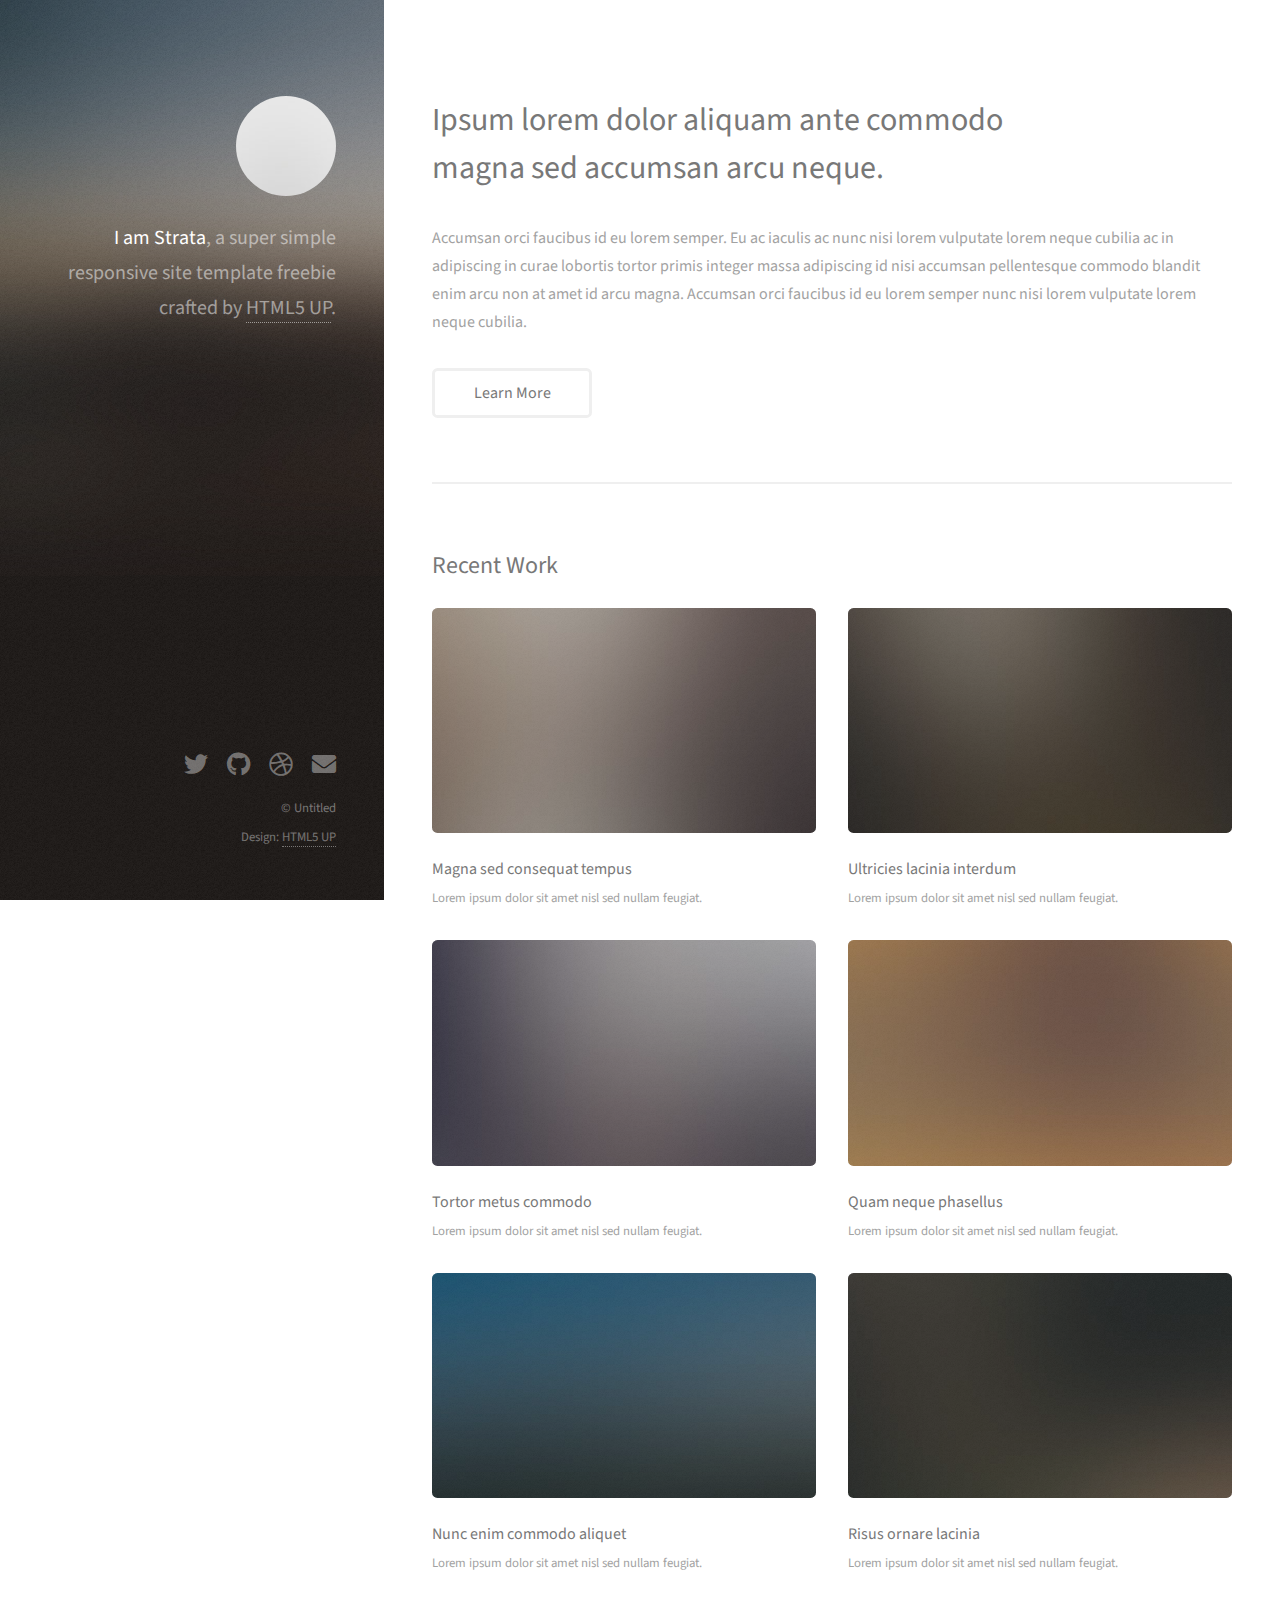
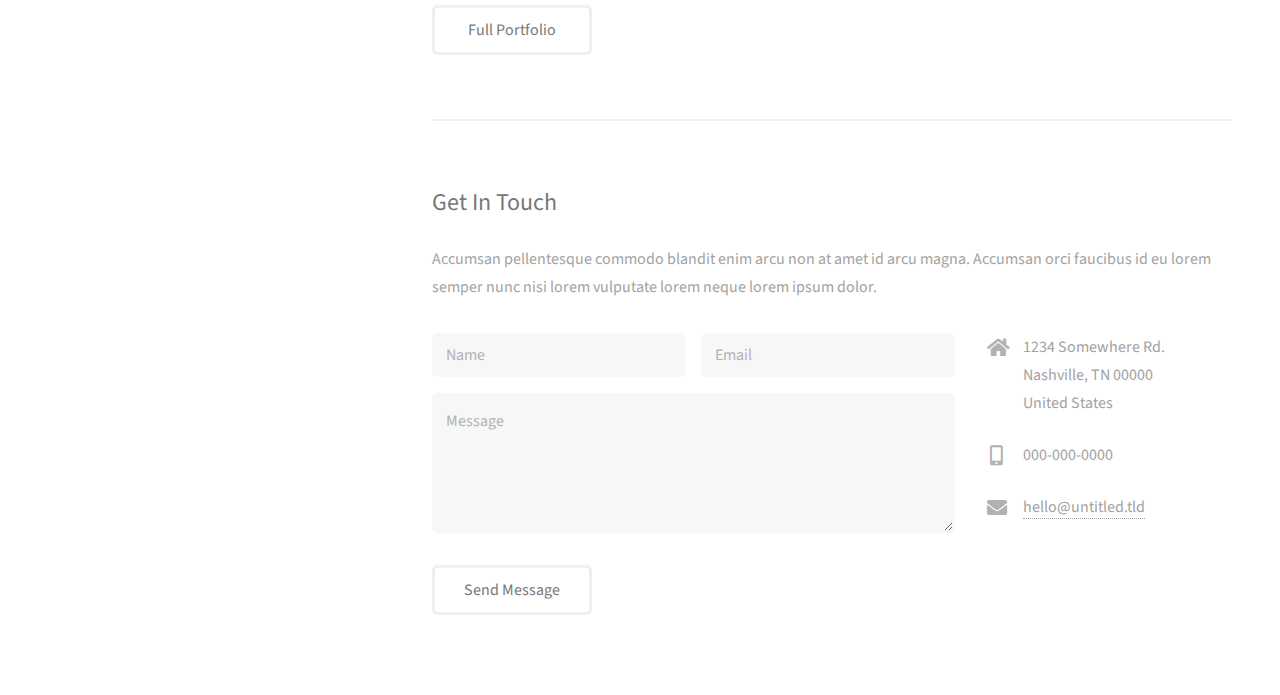
==== index.html @ 5668c56a "initial commit" ====
<!DOCTYPE HTML>
<!--
	Strata by HTML5 UP
	html5up.net | @ajlkn
	Free for personal and commercial use under the CCA 3.0 license (html5up.net/license)
-->
<html>
	<head>
		<title>Strata by HTML5 UP</title>
		<meta charset="utf-8" />
		<meta name="viewport" content="width=device-width, initial-scale=1, user-scalable=no" />
		<link rel="stylesheet" href="assets/css/main.css" />
	</head>
	<body class="is-preload">

		<!-- Header -->
			<header id="header">
				<div class="inner">
					<a href="#" class="image avatar"><img src="images/avatar.jpg" alt="" /></a>
					<h1><strong>I am Strata</strong>, a super simple<br />
					responsive site template freebie<br />
					crafted by <a href="http://html5up.net">HTML5 UP</a>.</h1>
				</div>
			</header>

		<!-- Main -->
			<div id="main">

				<!-- One -->
					<section id="one">
						<header class="major">
							<h2>Ipsum lorem dolor aliquam ante commodo<br />
							magna sed accumsan arcu neque.</h2>
						</header>
						<p>Accumsan orci faucibus id eu lorem semper. Eu ac iaculis ac nunc nisi lorem vulputate lorem neque cubilia ac in adipiscing in curae lobortis tortor primis integer massa adipiscing id nisi accumsan pellentesque commodo blandit enim arcu non at amet id arcu magna. Accumsan orci faucibus id eu lorem semper nunc nisi lorem vulputate lorem neque cubilia.</p>
						<ul class="actions">
							<li><a href="#" class="button">Learn More</a></li>
						</ul>
					</section>

				<!-- Two -->
					<section id="two">
						<h2>Recent Work</h2>
						<div class="row">
							<article class="col-6 col-12-xsmall work-item">
								<a href="images/fulls/01.jpg" class="image fit thumb"><img src="images/thumbs/01.jpg" alt="" /></a>
								<h3>Magna sed consequat tempus</h3>
								<p>Lorem ipsum dolor sit amet nisl sed nullam feugiat.</p>
							</article>
							<article class="col-6 col-12-xsmall work-item">
								<a href="images/fulls/02.jpg" class="image fit thumb"><img src="images/thumbs/02.jpg" alt="" /></a>
								<h3>Ultricies lacinia interdum</h3>
								<p>Lorem ipsum dolor sit amet nisl sed nullam feugiat.</p>
							</article>
							<article class="col-6 col-12-xsmall work-item">
								<a href="images/fulls/03.jpg" class="image fit thumb"><img src="images/thumbs/03.jpg" alt="" /></a>
								<h3>Tortor metus commodo</h3>
								<p>Lorem ipsum dolor sit amet nisl sed nullam feugiat.</p>
							</article>
							<article class="col-6 col-12-xsmall work-item">
								<a href="images/fulls/04.jpg" class="image fit thumb"><img src="images/thumbs/04.jpg" alt="" /></a>
								<h3>Quam neque phasellus</h3>
								<p>Lorem ipsum dolor sit amet nisl sed nullam feugiat.</p>
							</article>
							<article class="col-6 col-12-xsmall work-item">
								<a href="images/fulls/05.jpg" class="image fit thumb"><img src="images/thumbs/05.jpg" alt="" /></a>
								<h3>Nunc enim commodo aliquet</h3>
								<p>Lorem ipsum dolor sit amet nisl sed nullam feugiat.</p>
							</article>
							<article class="col-6 col-12-xsmall work-item">
								<a href="images/fulls/06.jpg" class="image fit thumb"><img src="images/thumbs/06.jpg" alt="" /></a>
								<h3>Risus ornare lacinia</h3>
								<p>Lorem ipsum dolor sit amet nisl sed nullam feugiat.</p>
							</article>
						</div>
						<ul class="actions">
							<li><a href="#" class="button">Full Portfolio</a></li>
						</ul>
					</section>

				<!-- Three -->
					<section id="three">
						<h2>Get In Touch</h2>
						<p>Accumsan pellentesque commodo blandit enim arcu non at amet id arcu magna. Accumsan orci faucibus id eu lorem semper nunc nisi lorem vulputate lorem neque lorem ipsum dolor.</p>
						<div class="row">
							<div class="col-8 col-12-small">
								<form method="post" action="#">
									<div class="row gtr-uniform gtr-50">
										<div class="col-6 col-12-xsmall"><input type="text" name="name" id="name" placeholder="Name" /></div>
										<div class="col-6 col-12-xsmall"><input type="email" name="email" id="email" placeholder="Email" /></div>
										<div class="col-12"><textarea name="message" id="message" placeholder="Message" rows="4"></textarea></div>
									</div>
								</form>
								<ul class="actions">
									<li><input type="submit" value="Send Message" /></li>
								</ul>
							</div>
							<div class="col-4 col-12-small">
								<ul class="labeled-icons">
									<li>
										<h3 class="icon solid fa-home"><span class="label">Address</span></h3>
										1234 Somewhere Rd.<br />
										Nashville, TN 00000<br />
										United States
									</li>
									<li>
										<h3 class="icon solid fa-mobile-alt"><span class="label">Phone</span></h3>
										000-000-0000
									</li>
									<li>
										<h3 class="icon solid fa-envelope"><span class="label">Email</span></h3>
										<a href="#">hello@untitled.tld</a>
									</li>
								</ul>
							</div>
						</div>
					</section>

				<!-- Four -->
				<!--
					<section id="four">
						<h2>Elements</h2>

						<section>
							<h4>Text</h4>
							<p>This is <b>bold</b> and this is <strong>strong</strong>. This is <i>italic</i> and this is <em>emphasized</em>.
							This is <sup>superscript</sup> text and this is <sub>subscript</sub> text.
							This is <u>underlined</u> and this is code: <code>for (;;) { ... }</code>. Finally, <a href="#">this is a link</a>.</p>
							<hr />
							<header>
								<h4>Heading with a Subtitle</h4>
								<p>Lorem ipsum dolor sit amet nullam id egestas urna aliquam</p>
							</header>
							<p>Nunc lacinia ante nunc ac lobortis. Interdum adipiscing gravida odio porttitor sem non mi integer non faucibus ornare mi ut ante amet placerat aliquet. Volutpat eu sed ante lacinia sapien lorem accumsan varius montes viverra nibh in adipiscing blandit tempus accumsan.</p>
							<header>
								<h5>Heading with a Subtitle</h5>
								<p>Lorem ipsum dolor sit amet nullam id egestas urna aliquam</p>
							</header>
							<p>Nunc lacinia ante nunc ac lobortis. Interdum adipiscing gravida odio porttitor sem non mi integer non faucibus ornare mi ut ante amet placerat aliquet. Volutpat eu sed ante lacinia sapien lorem accumsan varius montes viverra nibh in adipiscing blandit tempus accumsan.</p>
							<hr />
							<h2>Heading Level 2</h2>
							<h3>Heading Level 3</h3>
							<h4>Heading Level 4</h4>
							<h5>Heading Level 5</h5>
							<h6>Heading Level 6</h6>
							<hr />
							<h5>Blockquote</h5>
							<blockquote>Fringilla nisl. Donec accumsan interdum nisi, quis tincidunt felis sagittis eget tempus euismod. Vestibulum ante ipsum primis in faucibus vestibulum. Blandit adipiscing eu felis iaculis volutpat ac adipiscing accumsan faucibus. Vestibulum ante ipsum primis in faucibus lorem ipsum dolor sit amet nullam adipiscing eu felis.</blockquote>
							<h5>Preformatted</h5>
							<pre><code>i = 0;

while (!deck.isInOrder()) {
print 'Iteration ' + i;
deck.shuffle();
i++;
}

print 'It took ' + i + ' iterations to sort the deck.';</code></pre>
						</section>

						<section>
							<h4>Lists</h4>
							<div class="row">
								<div class="col-6 col-12-xsmall">
									<h5>Unordered</h5>
									<ul>
										<li>Dolor pulvinar etiam magna etiam.</li>
										<li>Sagittis adipiscing lorem eleifend.</li>
										<li>Felis enim feugiat dolore viverra.</li>
									</ul>
									<h5>Alternate</h5>
									<ul class="alt">
										<li>Dolor pulvinar etiam magna etiam.</li>
										<li>Sagittis adipiscing lorem eleifend.</li>
										<li>Felis enim feugiat dolore viverra.</li>
									</ul>
								</div>
								<div class="col-6 col-12-xsmall">
									<h5>Ordered</h5>
									<ol>
										<li>Dolor pulvinar etiam magna etiam.</li>
										<li>Etiam vel felis at lorem sed viverra.</li>
										<li>Felis enim feugiat dolore viverra.</li>
										<li>Dolor pulvinar etiam magna etiam.</li>
										<li>Etiam vel felis at lorem sed viverra.</li>
										<li>Felis enim feugiat dolore viverra.</li>
									</ol>
									<h5>Icons</h5>
									<ul class="icons">
										<li><a href="#" class="icon brands fa-twitter"><span class="label">Twitter</span></a></li>
										<li><a href="#" class="icon brands fa-facebook-f"><span class="label">Facebook</span></a></li>
										<li><a href="#" class="icon brands fa-instagram"><span class="label">Instagram</span></a></li>
										<li><a href="#" class="icon brands fa-github"><span class="label">Github</span></a></li>
										<li><a href="#" class="icon brands fa-dribbble"><span class="label">Dribbble</span></a></li>
										<li><a href="#" class="icon brands fa-tumblr"><span class="label">Tumblr</span></a></li>
									</ul>
								</div>
							</div>
							<h5>Actions</h5>
							<ul class="actions">
								<li><a href="#" class="button primary">Default</a></li>
								<li><a href="#" class="button">Default</a></li>
							</ul>
							<ul class="actions small">
								<li><a href="#" class="button primary small">Small</a></li>
								<li><a href="#" class="button small">Small</a></li>
							</ul>
							<div class="row">
								<div class="col-6 col-12-small">
									<ul class="actions stacked">
										<li><a href="#" class="button primary">Default</a></li>
										<li><a href="#" class="button">Default</a></li>
									</ul>
								</div>
								<div class="col-6 col-12-small">
									<ul class="actions stacked">
										<li><a href="#" class="button primary small">Small</a></li>
										<li><a href="#" class="button small">Small</a></li>
									</ul>
								</div>
								<div class="col-6 col-12-small">
									<ul class="actions stacked">
										<li><a href="#" class="button primary fit">Default</a></li>
										<li><a href="#" class="button fit">Default</a></li>
									</ul>
								</div>
								<div class="col-6 col-12-small">
									<ul class="actions stacked">
										<li><a href="#" class="button primary small fit">Small</a></li>
										<li><a href="#" class="button small fit">Small</a></li>
									</ul>
								</div>
							</div>
						</section>

						<section>
							<h4>Table</h4>
							<h5>Default</h5>
							<div class="table-wrapper">
								<table>
									<thead>
										<tr>
											<th>Name</th>
											<th>Description</th>
											<th>Price</th>
										</tr>
									</thead>
									<tbody>
										<tr>
											<td>Item One</td>
											<td>Ante turpis integer aliquet porttitor.</td>
											<td>29.99</td>
										</tr>
										<tr>
											<td>Item Two</td>
											<td>Vis ac commodo adipiscing arcu aliquet.</td>
											<td>19.99</td>
										</tr>
										<tr>
											<td>Item Three</td>
											<td> Morbi faucibus arcu accumsan lorem.</td>
											<td>29.99</td>
										</tr>
										<tr>
											<td>Item Four</td>
											<td>Vitae integer tempus condimentum.</td>
											<td>19.99</td>
										</tr>
										<tr>
											<td>Item Five</td>
											<td>Ante turpis integer aliquet porttitor.</td>
											<td>29.99</td>
										</tr>
									</tbody>
									<tfoot>
										<tr>
											<td colspan="2"></td>
											<td>100.00</td>
										</tr>
									</tfoot>
								</table>
							</div>

							<h5>Alternate</h5>
							<div class="table-wrapper">
								<table class="alt">
									<thead>
										<tr>
											<th>Name</th>
											<th>Description</th>
											<th>Price</th>
										</tr>
									</thead>
									<tbody>
										<tr>
											<td>Item One</td>
											<td>Ante turpis integer aliquet porttitor.</td>
											<td>29.99</td>
										</tr>
										<tr>
											<td>Item Two</td>
											<td>Vis ac commodo adipiscing arcu aliquet.</td>
											<td>19.99</td>
										</tr>
										<tr>
											<td>Item Three</td>
											<td> Morbi faucibus arcu accumsan lorem.</td>
											<td>29.99</td>
										</tr>
										<tr>
											<td>Item Four</td>
											<td>Vitae integer tempus condimentum.</td>
											<td>19.99</td>
										</tr>
										<tr>
											<td>Item Five</td>
											<td>Ante turpis integer aliquet porttitor.</td>
											<td>29.99</td>
										</tr>
									</tbody>
									<tfoot>
										<tr>
											<td colspan="2"></td>
											<td>100.00</td>
										</tr>
									</tfoot>
								</table>
							</div>
						</section>

						<section>
							<h4>Buttons</h4>
							<ul class="actions">
								<li><a href="#" class="button primary">Primary</a></li>
								<li><a href="#" class="button">Default</a></li>
							</ul>
							<ul class="actions">
								<li><a href="#" class="button large">Large</a></li>
								<li><a href="#" class="button">Default</a></li>
								<li><a href="#" class="button small">Small</a></li>
							</ul>
							<ul class="actions fit">
								<li><a href="#" class="button primary fit">Fit</a></li>
								<li><a href="#" class="button fit">Fit</a></li>
							</ul>
							<ul class="actions fit small">
								<li><a href="#" class="button primary fit small">Fit + Small</a></li>
								<li><a href="#" class="button fit small">Fit + Small</a></li>
							</ul>
							<ul class="actions">
								<li><a href="#" class="button primary icon solid fa-download">Icon</a></li>
								<li><a href="#" class="button icon solid fa-download">Icon</a></li>
							</ul>
							<ul class="actions">
								<li><span class="button primary disabled">Primary</span></li>
								<li><span class="button disabled">Default</span></li>
							</ul>
						</section>

						<section>
							<h4>Form</h4>
							<form method="post" action="#">
								<div class="row gtr-uniform gtr-50">
									<div class="col-6 col-12-xsmall">
										<input type="text" name="demo-name" id="demo-name" value="" placeholder="Name" />
									</div>
									<div class="col-6 col-12-xsmall">
										<input type="email" name="demo-email" id="demo-email" value="" placeholder="Email" />
									</div>
									<div class="col-12">
										<select name="demo-category" id="demo-category">
											<option value="">- Category -</option>
											<option value="1">Manufacturing</option>
											<option value="1">Shipping</option>
											<option value="1">Administration</option>
											<option value="1">Human Resources</option>
										</select>
									</div>
									<div class="col-4 col-12-small">
										<input type="radio" id="demo-priority-low" name="demo-priority" checked>
										<label for="demo-priority-low">Low Priority</label>
									</div>
									<div class="col-4 col-12-small">
										<input type="radio" id="demo-priority-normal" name="demo-priority">
										<label for="demo-priority-normal">Normal Priority</label>
									</div>
									<div class="col-4 col-12-small">
										<input type="radio" id="demo-priority-high" name="demo-priority">
										<label for="demo-priority-high">High Priority</label>
									</div>
									<div class="col-6 col-12-small">
										<input type="checkbox" id="demo-copy" name="demo-copy">
										<label for="demo-copy">Email me a copy of this message</label>
									</div>
									<div class="col-6 col-12-small">
										<input type="checkbox" id="demo-human" name="demo-human" checked>
										<label for="demo-human">I am a human and not a robot</label>
									</div>
									<div class="col-12">
										<textarea name="demo-message" id="demo-message" placeholder="Enter your message" rows="6"></textarea>
									</div>
									<div class="col-12">
										<ul class="actions">
											<li><input type="submit" value="Send Message" class="primary" /></li>
											<li><input type="reset" value="Reset" /></li>
										</ul>
									</div>
								</div>
							</form>
						</section>

						<section>
							<h4>Image</h4>
							<h5>Fit</h5>
							<div class="box alt">
								<div class="row gtr-50 gtr-uniform">
									<div class="col-12"><span class="image fit"><img src="images/fulls/05.jpg" alt="" /></span></div>
									<div class="col-4"><span class="image fit"><img src="images/thumbs/01.jpg" alt="" /></span></div>
									<div class="col-4"><span class="image fit"><img src="images/thumbs/02.jpg" alt="" /></span></div>
									<div class="col-4"><span class="image fit"><img src="images/thumbs/03.jpg" alt="" /></span></div>
									<div class="col-4"><span class="image fit"><img src="images/thumbs/04.jpg" alt="" /></span></div>
									<div class="col-4"><span class="image fit"><img src="images/thumbs/05.jpg" alt="" /></span></div>
									<div class="col-4"><span class="image fit"><img src="images/thumbs/06.jpg" alt="" /></span></div>
									<div class="col-4"><span class="image fit"><img src="images/thumbs/03.jpg" alt="" /></span></div>
									<div class="col-4"><span class="image fit"><img src="images/thumbs/02.jpg" alt="" /></span></div>
									<div class="col-4"><span class="image fit"><img src="images/thumbs/01.jpg" alt="" /></span></div>
								</div>
							</div>
							<h5>Left &amp; Right</h5>
							<p><span class="image left"><img src="images/avatar.jpg" alt="" /></span>Fringilla nisl. Donec accumsan interdum nisi, quis tincidunt felis sagittis eget. tempus euismod. Vestibulum ante ipsum primis in faucibus vestibulum. Blandit adipiscing eu felis iaculis volutpat ac adipiscing accumsan eu faucibus. Integer ac pellentesque praesent tincidunt felis sagittis eget. tempus euismod. Vestibulum ante ipsum primis in faucibus vestibulum. Blandit adipiscing eu felis iaculis volutpat ac adipiscing accumsan eu faucibus. Integer ac pellentesque praesent. Donec accumsan interdum nisi, quis tincidunt felis sagittis eget. tempus euismod. Vestibulum ante ipsum primis in faucibus vestibulum. Blandit adipiscing eu felis iaculis volutpat ac adipiscing accumsan eu faucibus. Integer ac pellentesque praesent tincidunt felis sagittis eget. tempus euismod. Vestibulum ante ipsum primis in faucibus vestibulum. Blandit adipiscing eu felis iaculis volutpat ac adipiscing accumsan eu faucibus. Integer ac pellentesque praesent.</p>
							<p><span class="image right"><img src="images/avatar.jpg" alt="" /></span>Fringilla nisl. Donec accumsan interdum nisi, quis tincidunt felis sagittis eget. tempus euismod. Vestibulum ante ipsum primis in faucibus vestibulum. Blandit adipiscing eu felis iaculis volutpat ac adipiscing accumsan eu faucibus. Integer ac pellentesque praesent tincidunt felis sagittis eget. tempus euismod. Vestibulum ante ipsum primis in faucibus vestibulum. Blandit adipiscing eu felis iaculis volutpat ac adipiscing accumsan eu faucibus. Integer ac pellentesque praesent. Donec accumsan interdum nisi, quis tincidunt felis sagittis eget. tempus euismod. Vestibulum ante ipsum primis in faucibus vestibulum. Blandit adipiscing eu felis iaculis volutpat ac adipiscing accumsan eu faucibus. Integer ac pellentesque praesent tincidunt felis sagittis eget. tempus euismod. Vestibulum ante ipsum primis in faucibus vestibulum. Blandit adipiscing eu felis iaculis volutpat ac adipiscing accumsan eu faucibus. Integer ac pellentesque praesent.</p>
						</section>

					</section>
				-->

			</div>

		<!-- Footer -->
			<footer id="footer">
				<div class="inner">
					<ul class="icons">
						<li><a href="#" class="icon brands fa-twitter"><span class="label">Twitter</span></a></li>
						<li><a href="#" class="icon brands fa-github"><span class="label">Github</span></a></li>
						<li><a href="#" class="icon brands fa-dribbble"><span class="label">Dribbble</span></a></li>
						<li><a href="#" class="icon solid fa-envelope"><span class="label">Email</span></a></li>
					</ul>
					<ul class="copyright">
						<li>&copy; Untitled</li><li>Design: <a href="http://html5up.net">HTML5 UP</a></li>
					</ul>
				</div>
			</footer>

		<!-- Scripts -->
			<script src="assets/js/jquery.min.js"></script>
			<script src="assets/js/jquery.poptrox.min.js"></script>
			<script src="assets/js/browser.min.js"></script>
			<script src="assets/js/breakpoints.min.js"></script>
			<script src="assets/js/util.js"></script>
			<script src="assets/js/main.js"></script>

	</body>
</html>
---- assets/css/main.css ----
@import url("fontawesome-all.min.css");
@import url("https://fonts.googleapis.com/css?family=Source+Sans+Pro:400,400italic");

/*
	Strata by HTML5 UP
	html5up.net | @ajlkn
	Free for personal and commercial use under the CCA 3.0 license (html5up.net/license)
*/

html, body, div, span, applet, object,
iframe, h1, h2, h3, h4, h5, h6, p, blockquote,
pre, a, abbr, acronym, address, big, cite,
code, del, dfn, em, img, ins, kbd, q, s, samp,
small, strike, strong, sub, sup, tt, var, b,
u, i, center, dl, dt, dd, ol, ul, li, fieldset,
form, label, legend, table, caption, tbody,
tfoot, thead, tr, th, td, article, aside,
canvas, details, embed, figure, figcaption,
footer, header, hgroup, menu, nav, output, ruby,
section, summary, time, mark, audio, video {
	margin: 0;
	padding: 0;
	border: 0;
	font-size: 100%;
	font: inherit;
	vertical-align: baseline;}

article, aside, details, figcaption, figure,
footer, header, hgroup, menu, nav, section {
	display: block;}

body {
	line-height: 1;
}

ol, ul {
	list-style: none;
}

blockquote, q {
	quotes: none;
}

	blockquote:before, blockquote:after, q:before, q:after {
		content: '';
		content: none;
	}

table {
	border-collapse: collapse;
	border-spacing: 0;
}

body {
	-webkit-text-size-adjust: none;
}

mark {
	background-color: transparent;
	color: inherit;
}

input::-moz-focus-inner {
	border: 0;
	padding: 0;
}

input, select, textarea {
	-moz-appearance: none;
	-webkit-appearance: none;
	-ms-appearance: none;
	appearance: none;
}

/* Basic */

	html {
		box-sizing: border-box;
	}

	*, *:before, *:after {
		box-sizing: inherit;
	}

	body {
		background: #fff;
	}

		body.is-preload *, body.is-preload *:before, body.is-preload *:after {
			-moz-animation: none !important;
			-webkit-animation: none !important;
			-ms-animation: none !important;
			animation: none !important;
			-moz-transition: none !important;
			-webkit-transition: none !important;
			-ms-transition: none !important;
			transition: none !important;
		}

	body, input, select, textarea {
		color: #a2a2a2;
		font-family: "Source Sans Pro", Helvetica, sans-serif;
		font-size: 16pt;
		font-weight: 400;
		line-height: 1.75em;
	}

	a {
		-moz-transition: color 0.2s ease-in-out, border-color 0.2s ease-in-out;
		-webkit-transition: color 0.2s ease-in-out, border-color 0.2s ease-in-out;
		-ms-transition: color 0.2s ease-in-out, border-color 0.2s ease-in-out;
		transition: color 0.2s ease-in-out, border-color 0.2s ease-in-out;
		border-bottom: dotted 1px;
		color: #49bf9d;
		text-decoration: none;
	}

		a:hover {
			border-bottom-color: transparent;
			color: #49bf9d !important;
			text-decoration: none;
		}

	strong, b {
		color: #787878;
		font-weight: 400;
	}

	em, i {
		font-style: italic;
	}

	p {
		margin: 0 0 2em 0;
	}

	h1, h2, h3, h4, h5, h6 {
		color: #787878;
		font-weight: 400;
		line-height: 1em;
		margin: 0 0 1em 0;
	}

		h1 a, h2 a, h3 a, h4 a, h5 a, h6 a {
			color: inherit;
			text-decoration: none;
		}

	h1 {
		font-size: 2em;
		line-height: 1.5em;
	}

	h2 {
		font-size: 1.5em;
		line-height: 1.5em;
	}

	h3 {
		font-size: 1.25em;
		line-height: 1.5em;
	}

	h4 {
		font-size: 1.1em;
		line-height: 1.5em;
	}

	h5 {
		font-size: 0.9em;
		line-height: 1.5em;
	}

	h6 {
		font-size: 0.7em;
		line-height: 1.5em;
	}

	sub {
		font-size: 0.8em;
		position: relative;
		top: 0.5em;
	}

	sup {
		font-size: 0.8em;
		position: relative;
		top: -0.5em;
	}

	hr {
		border: 0;
		border-bottom: solid 2px #efefef;
		margin: 2em 0;
	}

		hr.major {
			margin: 3em 0;
		}

	blockquote {
		border-left: solid 6px #efefef;
		font-style: italic;
		margin: 0 0 2em 0;
		padding: 0.5em 0 0.5em 1.5em;
	}

	code {
		background: #f7f7f7;
		border-radius: 0.35em;
		border: solid 2px #efefef;
		font-family: "Courier New", monospace;
		font-size: 0.9em;
		margin: 0 0.25em;
		padding: 0.25em 0.65em;
	}

	pre {
		-webkit-overflow-scrolling: touch;
		font-family: "Courier New", monospace;
		font-size: 0.9em;
		margin: 0 0 2em 0;
	}

		pre code {
			display: block;
			line-height: 1.75em;
			padding: 1em 1.5em;
			overflow-x: auto;
		}

	.align-left {
		text-align: left;
	}

	.align-center {
		text-align: center;
	}

	.align-right {
		text-align: right;
	}

/* Container */

	.container {
		margin: 0 auto;
		max-width: calc(100% - 4em);
		width: 100%;
	}

		.container.xsmall {
			width: 25%;
		}

		.container.small {
			width: 50%;
		}

		.container.medium {
			width: 75%;
		}

		.container.large {
			width: 125%;
		}

		.container.xlarge {
			width: 150%;
		}

		.container.max {
			width: 100%;
		}

		@media screen and (max-width: 980px) {

			.container {
				width: 100% !important;
				max-width: 100% !important;
			}

		}

		@media screen and (max-width: 480px) {

			.container {
				max-width: calc(100% - 3em);
			}

		}

/* Row */

	.row {
		display: flex;
		flex-wrap: wrap;
		box-sizing: border-box;
		align-items: stretch;
	}

		.row > * {
			box-sizing: border-box;
		}

		.row.gtr-uniform > * > :last-child {
			margin-bottom: 0;
		}

		.row.aln-left {
			justify-content: flex-start;
		}

		.row.aln-center {
			justify-content: center;
		}

		.row.aln-right {
			justify-content: flex-end;
		}

		.row.aln-top {
			align-items: flex-start;
		}

		.row.aln-middle {
			align-items: center;
		}

		.row.aln-bottom {
			align-items: flex-end;
		}

		.row > .imp {
			order: -1;
		}

		.row > .col-1 {
			width: 8.33333%;
		}

		.row > .off-1 {
			margin-left: 8.33333%;
		}

		.row > .col-2 {
			width: 16.66667%;
		}

		.row > .off-2 {
			margin-left: 16.66667%;
		}

		.row > .col-3 {
			width: 25%;
		}

		.row > .off-3 {
			margin-left: 25%;
		}

		.row > .col-4 {
			width: 33.33333%;
		}

		.row > .off-4 {
			margin-left: 33.33333%;
		}

		.row > .col-5 {
			width: 41.66667%;
		}

		.row > .off-5 {
			margin-left: 41.66667%;
		}

		.row > .col-6 {
			width: 50%;
		}

		.row > .off-6 {
			margin-left: 50%;
		}

		.row > .col-7 {
			width: 58.33333%;
		}

		.row > .off-7 {
			margin-left: 58.33333%;
		}

		.row > .col-8 {
			width: 66.66667%;
		}

		.row > .off-8 {
			margin-left: 66.66667%;
		}

		.row > .col-9 {
			width: 75%;
		}

		.row > .off-9 {
			margin-left: 75%;
		}

		.row > .col-10 {
			width: 83.33333%;
		}

		.row > .off-10 {
			margin-left: 83.33333%;
		}

		.row > .col-11 {
			width: 91.66667%;
		}

		.row > .off-11 {
			margin-left: 91.66667%;
		}

		.row > .col-12 {
			width: 100%;
		}

		.row > .off-12 {
			margin-left: 100%;
		}

		.row.gtr-0 {
			margin-top: 0;
			margin-left: 0em;
		}

			.row.gtr-0 > * {
				padding: 0 0 0 0em;
			}

			.row.gtr-0.gtr-uniform {
				margin-top: 0em;
			}

				.row.gtr-0.gtr-uniform > * {
					padding-top: 0em;
				}

		.row.gtr-25 {
			margin-top: 0;
			margin-left: -0.625em;
		}

			.row.gtr-25 > * {
				padding: 0 0 0 0.625em;
			}

			.row.gtr-25.gtr-uniform {
				margin-top: -0.625em;
			}

				.row.gtr-25.gtr-uniform > * {
					padding-top: 0.625em;
				}

		.row.gtr-50 {
			margin-top: 0;
			margin-left: -1.25em;
		}

			.row.gtr-50 > * {
				padding: 0 0 0 1.25em;
			}

			.row.gtr-50.gtr-uniform {
				margin-top: -1.25em;
			}

				.row.gtr-50.gtr-uniform > * {
					padding-top: 1.25em;
				}

		.row {
			margin-top: 0;
			margin-left: -2.5em;
		}

			.row > * {
				padding: 0 0 0 2.5em;
			}

			.row.gtr-uniform {
				margin-top: -2.5em;
			}

				.row.gtr-uniform > * {
					padding-top: 2.5em;
				}

		.row.gtr-150 {
			margin-top: 0;
			margin-left: -3.75em;
		}

			.row.gtr-150 > * {
				padding: 0 0 0 3.75em;
			}

			.row.gtr-150.gtr-uniform {
				margin-top: -3.75em;
			}

				.row.gtr-150.gtr-uniform > * {
					padding-top: 3.75em;
				}

		.row.gtr-200 {
			margin-top: 0;
			margin-left: -5em;
		}

			.row.gtr-200 > * {
				padding: 0 0 0 5em;
			}

			.row.gtr-200.gtr-uniform {
				margin-top: -5em;
			}

				.row.gtr-200.gtr-uniform > * {
					padding-top: 5em;
				}

		@media screen and (max-width: 1800px) {

			.row {
				display: flex;
				flex-wrap: wrap;
				box-sizing: border-box;
				align-items: stretch;
			}

				.row > * {
					box-sizing: border-box;
				}

				.row.gtr-uniform > * > :last-child {
					margin-bottom: 0;
				}

				.row.aln-left {
					justify-content: flex-start;
				}

				.row.aln-center {
					justify-content: center;
				}

				.row.aln-right {
					justify-content: flex-end;
				}

				.row.aln-top {
					align-items: flex-start;
				}

				.row.aln-middle {
					align-items: center;
				}

				.row.aln-bottom {
					align-items: flex-end;
				}

				.row > .imp-xlarge {
					order: -1;
				}

				.row > .col-1-xlarge {
					width: 8.33333%;
				}

				.row > .off-1-xlarge {
					margin-left: 8.33333%;
				}

				.row > .col-2-xlarge {
					width: 16.66667%;
				}

				.row > .off-2-xlarge {
					margin-left: 16.66667%;
				}

				.row > .col-3-xlarge {
					width: 25%;
				}

				.row > .off-3-xlarge {
					margin-left: 25%;
				}

				.row > .col-4-xlarge {
					width: 33.33333%;
				}

				.row > .off-4-xlarge {
					margin-left: 33.33333%;
				}

				.row > .col-5-xlarge {
					width: 41.66667%;
				}

				.row > .off-5-xlarge {
					margin-left: 41.66667%;
				}

				.row > .col-6-xlarge {
					width: 50%;
				}

				.row > .off-6-xlarge {
					margin-left: 50%;
				}

				.row > .col-7-xlarge {
					width: 58.33333%;
				}

				.row > .off-7-xlarge {
					margin-left: 58.33333%;
				}

				.row > .col-8-xlarge {
					width: 66.66667%;
				}

				.row > .off-8-xlarge {
					margin-left: 66.66667%;
				}

				.row > .col-9-xlarge {
					width: 75%;
				}

				.row > .off-9-xlarge {
					margin-left: 75%;
				}

				.row > .col-10-xlarge {
					width: 83.33333%;
				}

				.row > .off-10-xlarge {
					margin-left: 83.33333%;
				}

				.row > .col-11-xlarge {
					width: 91.66667%;
				}

				.row > .off-11-xlarge {
					margin-left: 91.66667%;
				}

				.row > .col-12-xlarge {
					width: 100%;
				}

				.row > .off-12-xlarge {
					margin-left: 100%;
				}

				.row.gtr-0 {
					margin-top: 0;
					margin-left: 0em;
				}

					.row.gtr-0 > * {
						padding: 0 0 0 0em;
					}

					.row.gtr-0.gtr-uniform {
						margin-top: 0em;
					}

						.row.gtr-0.gtr-uniform > * {
							padding-top: 0em;
						}

				.row.gtr-25 {
					margin-top: 0;
					margin-left: -0.625em;
				}

					.row.gtr-25 > * {
						padding: 0 0 0 0.625em;
					}

					.row.gtr-25.gtr-uniform {
						margin-top: -0.625em;
					}

						.row.gtr-25.gtr-uniform > * {
							padding-top: 0.625em;
						}

				.row.gtr-50 {
					margin-top: 0;
					margin-left: -1.25em;
				}

					.row.gtr-50 > * {
						padding: 0 0 0 1.25em;
					}

					.row.gtr-50.gtr-uniform {
						margin-top: -1.25em;
					}

						.row.gtr-50.gtr-uniform > * {
							padding-top: 1.25em;
						}

				.row {
					margin-top: 0;
					margin-left: -2.5em;
				}

					.row > * {
						padding: 0 0 0 2.5em;
					}

					.row.gtr-uniform {
						margin-top: -2.5em;
					}

						.row.gtr-uniform > * {
							padding-top: 2.5em;
						}

				.row.gtr-150 {
					margin-top: 0;
					margin-left: -3.75em;
				}

					.row.gtr-150 > * {
						padding: 0 0 0 3.75em;
					}

					.row.gtr-150.gtr-uniform {
						margin-top: -3.75em;
					}

						.row.gtr-150.gtr-uniform > * {
							padding-top: 3.75em;
						}

				.row.gtr-200 {
					margin-top: 0;
					margin-left: -5em;
				}

					.row.gtr-200 > * {
						padding: 0 0 0 5em;
					}

					.row.gtr-200.gtr-uniform {
						margin-top: -5em;
					}

						.row.gtr-200.gtr-uniform > * {
							padding-top: 5em;
						}

		}

		@media screen and (max-width: 1280px) {

			.row {
				display: flex;
				flex-wrap: wrap;
				box-sizing: border-box;
				align-items: stretch;
			}

				.row > * {
					box-sizing: border-box;
				}

				.row.gtr-uniform > * > :last-child {
					margin-bottom: 0;
				}

				.row.aln-left {
					justify-content: flex-start;
				}

				.row.aln-center {
					justify-content: center;
				}

				.row.aln-right {
					justify-content: flex-end;
				}

				.row.aln-top {
					align-items: flex-start;
				}

				.row.aln-middle {
					align-items: center;
				}

				.row.aln-bottom {
					align-items: flex-end;
				}

				.row > .imp-large {
					order: -1;
				}

				.row > .col-1-large {
					width: 8.33333%;
				}

				.row > .off-1-large {
					margin-left: 8.33333%;
				}

				.row > .col-2-large {
					width: 16.66667%;
				}

				.row > .off-2-large {
					margin-left: 16.66667%;
				}

				.row > .col-3-large {
					width: 25%;
				}

				.row > .off-3-large {
					margin-left: 25%;
				}

				.row > .col-4-large {
					width: 33.33333%;
				}

				.row > .off-4-large {
					margin-left: 33.33333%;
				}

				.row > .col-5-large {
					width: 41.66667%;
				}

				.row > .off-5-large {
					margin-left: 41.66667%;
				}

				.row > .col-6-large {
					width: 50%;
				}

				.row > .off-6-large {
					margin-left: 50%;
				}

				.row > .col-7-large {
					width: 58.33333%;
				}

				.row > .off-7-large {
					margin-left: 58.33333%;
				}

				.row > .col-8-large {
					width: 66.66667%;
				}

				.row > .off-8-large {
					margin-left: 66.66667%;
				}

				.row > .col-9-large {
					width: 75%;
				}

				.row > .off-9-large {
					margin-left: 75%;
				}

				.row > .col-10-large {
					width: 83.33333%;
				}

				.row > .off-10-large {
					margin-left: 83.33333%;
				}

				.row > .col-11-large {
					width: 91.66667%;
				}

				.row > .off-11-large {
					margin-left: 91.66667%;
				}

				.row > .col-12-large {
					width: 100%;
				}

				.row > .off-12-large {
					margin-left: 100%;
				}

				.row.gtr-0 {
					margin-top: 0;
					margin-left: 0em;
				}

					.row.gtr-0 > * {
						padding: 0 0 0 0em;
					}

					.row.gtr-0.gtr-uniform {
						margin-top: 0em;
					}

						.row.gtr-0.gtr-uniform > * {
							padding-top: 0em;
						}

				.row.gtr-25 {
					margin-top: 0;
					margin-left: -0.5em;
				}

					.row.gtr-25 > * {
						padding: 0 0 0 0.5em;
					}

					.row.gtr-25.gtr-uniform {
						margin-top: -0.5em;
					}

						.row.gtr-25.gtr-uniform > * {
							padding-top: 0.5em;
						}

				.row.gtr-50 {
					margin-top: 0;
					margin-left: -1em;
				}

					.row.gtr-50 > * {
						padding: 0 0 0 1em;
					}

					.row.gtr-50.gtr-uniform {
						margin-top: -1em;
					}

						.row.gtr-50.gtr-uniform > * {
							padding-top: 1em;
						}

				.row {
					margin-top: 0;
					margin-left: -2em;
				}

					.row > * {
						padding: 0 0 0 2em;
					}

					.row.gtr-uniform {
						margin-top: -2em;
					}

						.row.gtr-uniform > * {
							padding-top: 2em;
						}

				.row.gtr-150 {
					margin-top: 0;
					margin-left: -3em;
				}

					.row.gtr-150 > * {
						padding: 0 0 0 3em;
					}

					.row.gtr-150.gtr-uniform {
						margin-top: -3em;
					}

						.row.gtr-150.gtr-uniform > * {
							padding-top: 3em;
						}

				.row.gtr-200 {
					margin-top: 0;
					margin-left: -4em;
				}

					.row.gtr-200 > * {
						padding: 0 0 0 4em;
					}

					.row.gtr-200.gtr-uniform {
						margin-top: -4em;
					}

						.row.gtr-200.gtr-uniform > * {
							padding-top: 4em;
						}

		}

		@media screen and (max-width: 980px) {

			.row {
				display: flex;
				flex-wrap: wrap;
				box-sizing: border-box;
				align-items: stretch;
			}

				.row > * {
					box-sizing: border-box;
				}

				.row.gtr-uniform > * > :last-child {
					margin-bottom: 0;
				}

				.row.aln-left {
					justify-content: flex-start;
				}

				.row.aln-center {
					justify-content: center;
				}

				.row.aln-right {
					justify-content: flex-end;
				}

				.row.aln-top {
					align-items: flex-start;
				}

				.row.aln-middle {
					align-items: center;
				}

				.row.aln-bottom {
					align-items: flex-end;
				}

				.row > .imp-medium {
					order: -1;
				}

				.row > .col-1-medium {
					width: 8.33333%;
				}

				.row > .off-1-medium {
					margin-left: 8.33333%;
				}

				.row > .col-2-medium {
					width: 16.66667%;
				}

				.row > .off-2-medium {
					margin-left: 16.66667%;
				}

				.row > .col-3-medium {
					width: 25%;
				}

				.row > .off-3-medium {
					margin-left: 25%;
				}

				.row > .col-4-medium {
					width: 33.33333%;
				}

				.row > .off-4-medium {
					margin-left: 33.33333%;
				}

				.row > .col-5-medium {
					width: 41.66667%;
				}

				.row > .off-5-medium {
					margin-left: 41.66667%;
				}

				.row > .col-6-medium {
					width: 50%;
				}

				.row > .off-6-medium {
					margin-left: 50%;
				}

				.row > .col-7-medium {
					width: 58.33333%;
				}

				.row > .off-7-medium {
					margin-left: 58.33333%;
				}

				.row > .col-8-medium {
					width: 66.66667%;
				}

				.row > .off-8-medium {
					margin-left: 66.66667%;
				}

				.row > .col-9-medium {
					width: 75%;
				}

				.row > .off-9-medium {
					margin-left: 75%;
				}

				.row > .col-10-medium {
					width: 83.33333%;
				}

				.row > .off-10-medium {
					margin-left: 83.33333%;
				}

				.row > .col-11-medium {
					width: 91.66667%;
				}

				.row > .off-11-medium {
					margin-left: 91.66667%;
				}

				.row > .col-12-medium {
					width: 100%;
				}

				.row > .off-12-medium {
					margin-left: 100%;
				}

				.row.gtr-0 {
					margin-top: 0;
					margin-left: 0em;
				}

					.row.gtr-0 > * {
						padding: 0 0 0 0em;
					}

					.row.gtr-0.gtr-uniform {
						margin-top: 0em;
					}

						.row.gtr-0.gtr-uniform > * {
							padding-top: 0em;
						}

				.row.gtr-25 {
					margin-top: 0;
					margin-left: -0.5em;
				}

					.row.gtr-25 > * {
						padding: 0 0 0 0.5em;
					}

					.row.gtr-25.gtr-uniform {
						margin-top: -0.5em;
					}

						.row.gtr-25.gtr-uniform > * {
							padding-top: 0.5em;
						}

				.row.gtr-50 {
					margin-top: 0;
					margin-left: -1em;
				}

					.row.gtr-50 > * {
						padding: 0 0 0 1em;
					}

					.row.gtr-50.gtr-uniform {
						margin-top: -1em;
					}

						.row.gtr-50.gtr-uniform > * {
							padding-top: 1em;
						}

				.row {
					margin-top: 0;
					margin-left: -2em;
				}

					.row > * {
						padding: 0 0 0 2em;
					}

					.row.gtr-uniform {
						margin-top: -2em;
					}

						.row.gtr-uniform > * {
							padding-top: 2em;
						}

				.row.gtr-150 {
					margin-top: 0;
					margin-left: -3em;
				}

					.row.gtr-150 > * {
						padding: 0 0 0 3em;
					}

					.row.gtr-150.gtr-uniform {
						margin-top: -3em;
					}

						.row.gtr-150.gtr-uniform > * {
							padding-top: 3em;
						}

				.row.gtr-200 {
					margin-top: 0;
					margin-left: -4em;
				}

					.row.gtr-200 > * {
						padding: 0 0 0 4em;
					}

					.row.gtr-200.gtr-uniform {
						margin-top: -4em;
					}

						.row.gtr-200.gtr-uniform > * {
							padding-top: 4em;
						}

		}

		@media screen and (max-width: 736px) {

			.row {
				display: flex;
				flex-wrap: wrap;
				box-sizing: border-box;
				align-items: stretch;
			}

				.row > * {
					box-sizing: border-box;
				}

				.row.gtr-uniform > * > :last-child {
					margin-bottom: 0;
				}

				.row.aln-left {
					justify-content: flex-start;
				}

				.row.aln-center {
					justify-content: center;
				}

				.row.aln-right {
					justify-content: flex-end;
				}

				.row.aln-top {
					align-items: flex-start;
				}

				.row.aln-middle {
					align-items: center;
				}

				.row.aln-bottom {
					align-items: flex-end;
				}

				.row > .imp-small {
					order: -1;
				}

				.row > .col-1-small {
					width: 8.33333%;
				}

				.row > .off-1-small {
					margin-left: 8.33333%;
				}

				.row > .col-2-small {
					width: 16.66667%;
				}

				.row > .off-2-small {
					margin-left: 16.66667%;
				}

				.row > .col-3-small {
					width: 25%;
				}

				.row > .off-3-small {
					margin-left: 25%;
				}

				.row > .col-4-small {
					width: 33.33333%;
				}

				.row > .off-4-small {
					margin-left: 33.33333%;
				}

				.row > .col-5-small {
					width: 41.66667%;
				}

				.row > .off-5-small {
					margin-left: 41.66667%;
				}

				.row > .col-6-small {
					width: 50%;
				}

				.row > .off-6-small {
					margin-left: 50%;
				}

				.row > .col-7-small {
					width: 58.33333%;
				}

				.row > .off-7-small {
					margin-left: 58.33333%;
				}

				.row > .col-8-small {
					width: 66.66667%;
				}

				.row > .off-8-small {
					margin-left: 66.66667%;
				}

				.row > .col-9-small {
					width: 75%;
				}

				.row > .off-9-small {
					margin-left: 75%;
				}

				.row > .col-10-small {
					width: 83.33333%;
				}

				.row > .off-10-small {
					margin-left: 83.33333%;
				}

				.row > .col-11-small {
					width: 91.66667%;
				}

				.row > .off-11-small {
					margin-left: 91.66667%;
				}

				.row > .col-12-small {
					width: 100%;
				}

				.row > .off-12-small {
					margin-left: 100%;
				}

				.row.gtr-0 {
					margin-top: 0;
					margin-left: 0em;
				}

					.row.gtr-0 > * {
						padding: 0 0 0 0em;
					}

					.row.gtr-0.gtr-uniform {
						margin-top: 0em;
					}

						.row.gtr-0.gtr-uniform > * {
							padding-top: 0em;
						}

				.row.gtr-25 {
					margin-top: 0;
					margin-left: -0.375em;
				}

					.row.gtr-25 > * {
						padding: 0 0 0 0.375em;
					}

					.row.gtr-25.gtr-uniform {
						margin-top: -0.375em;
					}

						.row.gtr-25.gtr-uniform > * {
							padding-top: 0.375em;
						}

				.row.gtr-50 {
					margin-top: 0;
					margin-left: -0.75em;
				}

					.row.gtr-50 > * {
						padding: 0 0 0 0.75em;
					}

					.row.gtr-50.gtr-uniform {
						margin-top: -0.75em;
					}

						.row.gtr-50.gtr-uniform > * {
							padding-top: 0.75em;
						}

				.row {
					margin-top: 0;
					margin-left: -1.5em;
				}

					.row > * {
						padding: 0 0 0 1.5em;
					}

					.row.gtr-uniform {
						margin-top: -1.5em;
					}

						.row.gtr-uniform > * {
							padding-top: 1.5em;
						}

				.row.gtr-150 {
					margin-top: 0;
					margin-left: -2.25em;
				}

					.row.gtr-150 > * {
						padding: 0 0 0 2.25em;
					}

					.row.gtr-150.gtr-uniform {
						margin-top: -2.25em;
					}

						.row.gtr-150.gtr-uniform > * {
							padding-top: 2.25em;
						}

				.row.gtr-200 {
					margin-top: 0;
					margin-left: -3em;
				}

					.row.gtr-200 > * {
						padding: 0 0 0 3em;
					}

					.row.gtr-200.gtr-uniform {
						margin-top: -3em;
					}

						.row.gtr-200.gtr-uniform > * {
							padding-top: 3em;
						}

		}

		@media screen and (max-width: 480px) {

			.row {
				display: flex;
				flex-wrap: wrap;
				box-sizing: border-box;
				align-items: stretch;
			}

				.row > * {
					box-sizing: border-box;
				}

				.row.gtr-uniform > * > :last-child {
					margin-bottom: 0;
				}

				.row.aln-left {
					justify-content: flex-start;
				}

				.row.aln-center {
					justify-content: center;
				}

				.row.aln-right {
					justify-content: flex-end;
				}

				.row.aln-top {
					align-items: flex-start;
				}

				.row.aln-middle {
					align-items: center;
				}

				.row.aln-bottom {
					align-items: flex-end;
				}

				.row > .imp-xsmall {
					order: -1;
				}

				.row > .col-1-xsmall {
					width: 8.33333%;
				}

				.row > .off-1-xsmall {
					margin-left: 8.33333%;
				}

				.row > .col-2-xsmall {
					width: 16.66667%;
				}

				.row > .off-2-xsmall {
					margin-left: 16.66667%;
				}

				.row > .col-3-xsmall {
					width: 25%;
				}

				.row > .off-3-xsmall {
					margin-left: 25%;
				}

				.row > .col-4-xsmall {
					width: 33.33333%;
				}

				.row > .off-4-xsmall {
					margin-left: 33.33333%;
				}

				.row > .col-5-xsmall {
					width: 41.66667%;
				}

				.row > .off-5-xsmall {
					margin-left: 41.66667%;
				}

				.row > .col-6-xsmall {
					width: 50%;
				}

				.row > .off-6-xsmall {
					margin-left: 50%;
				}

				.row > .col-7-xsmall {
					width: 58.33333%;
				}

				.row > .off-7-xsmall {
					margin-left: 58.33333%;
				}

				.row > .col-8-xsmall {
					width: 66.66667%;
				}

				.row > .off-8-xsmall {
					margin-left: 66.66667%;
				}

				.row > .col-9-xsmall {
					width: 75%;
				}

				.row > .off-9-xsmall {
					margin-left: 75%;
				}

				.row > .col-10-xsmall {
					width: 83.33333%;
				}

				.row > .off-10-xsmall {
					margin-left: 83.33333%;
				}

				.row > .col-11-xsmall {
					width: 91.66667%;
				}

				.row > .off-11-xsmall {
					margin-left: 91.66667%;
				}

				.row > .col-12-xsmall {
					width: 100%;
				}

				.row > .off-12-xsmall {
					margin-left: 100%;
				}

				.row.gtr-0 {
					margin-top: 0;
					margin-left: 0em;
				}

					.row.gtr-0 > * {
						padding: 0 0 0 0em;
					}

					.row.gtr-0.gtr-uniform {
						margin-top: 0em;
					}

						.row.gtr-0.gtr-uniform > * {
							padding-top: 0em;
						}

				.row.gtr-25 {
					margin-top: 0;
					margin-left: -0.375em;
				}

					.row.gtr-25 > * {
						padding: 0 0 0 0.375em;
					}

					.row.gtr-25.gtr-uniform {
						margin-top: -0.375em;
					}

						.row.gtr-25.gtr-uniform > * {
							padding-top: 0.375em;
						}

				.row.gtr-50 {
					margin-top: 0;
					margin-left: -0.75em;
				}

					.row.gtr-50 > * {
						padding: 0 0 0 0.75em;
					}

					.row.gtr-50.gtr-uniform {
						margin-top: -0.75em;
					}

						.row.gtr-50.gtr-uniform > * {
							padding-top: 0.75em;
						}

				.row {
					margin-top: 0;
					margin-left: -1.5em;
				}

					.row > * {
						padding: 0 0 0 1.5em;
					}

					.row.gtr-uniform {
						margin-top: -1.5em;
					}

						.row.gtr-uniform > * {
							padding-top: 1.5em;
						}

				.row.gtr-150 {
					margin-top: 0;
					margin-left: -2.25em;
				}

					.row.gtr-150 > * {
						padding: 0 0 0 2.25em;
					}

					.row.gtr-150.gtr-uniform {
						margin-top: -2.25em;
					}

						.row.gtr-150.gtr-uniform > * {
							padding-top: 2.25em;
						}

				.row.gtr-200 {
					margin-top: 0;
					margin-left: -3em;
				}

					.row.gtr-200 > * {
						padding: 0 0 0 3em;
					}

					.row.gtr-200.gtr-uniform {
						margin-top: -3em;
					}

						.row.gtr-200.gtr-uniform > * {
							padding-top: 3em;
						}

		}

/* Section/Article */

	section.special, article.special {
		text-align: center;
	}

	header p {
		color: #b2b2b2;
		position: relative;
		margin: 0 0 1.5em 0;
	}

	header h2 + p {
		font-size: 1.25em;
		margin-top: -1em;
		line-height: 1.5em;
	}

	header h3 + p {
		font-size: 1.1em;
		margin-top: -0.8em;
		line-height: 1.5em;
	}

	header h4 + p,
	header h5 + p,
	header h6 + p {
		font-size: 0.9em;
		margin-top: -0.6em;
		line-height: 1.5em;
	}

	header.major h2 {
		font-size: 2em;
	}

/* Form */

	form {
		margin: 0 0 2em 0;
	}

	label {
		color: #787878;
		display: block;
		font-size: 0.9em;
		font-weight: 400;
		margin: 0 0 1em 0;
	}

	input[type="text"],
	input[type="password"],
	input[type="email"],
	select,
	textarea {
		-moz-appearance: none;
		-webkit-appearance: none;
		-ms-appearance: none;
		appearance: none;
		background: #f7f7f7;
		border-radius: 0.35em;
		border: solid 2px transparent;
		color: inherit;
		display: block;
		outline: 0;
		padding: 0 0.75em;
		text-decoration: none;
		width: 100%;
	}

		input[type="text"]:invalid,
		input[type="password"]:invalid,
		input[type="email"]:invalid,
		select:invalid,
		textarea:invalid {
			box-shadow: none;
		}

		input[type="text"]:focus,
		input[type="password"]:focus,
		input[type="email"]:focus,
		select:focus,
		textarea:focus {
			border-color: #49bf9d;
		}

	select {
		background-image: url("data:image/svg+xml;charset=utf8,%3Csvg xmlns='http://www.w3.org/2000/svg' width='40' height='40' preserveAspectRatio='none' viewBox='0 0 40 40'%3E%3Cpath d='M9.4,12.3l10.4,10.4l10.4-10.4c0.2-0.2,0.5-0.4,0.9-0.4c0.3,0,0.6,0.1,0.9,0.4l3.3,3.3c0.2,0.2,0.4,0.5,0.4,0.9 c0,0.4-0.1,0.6-0.4,0.9L20.7,31.9c-0.2,0.2-0.5,0.4-0.9,0.4c-0.3,0-0.6-0.1-0.9-0.4L4.3,17.3c-0.2-0.2-0.4-0.5-0.4-0.9 c0-0.4,0.1-0.6,0.4-0.9l3.3-3.3c0.2-0.2,0.5-0.4,0.9-0.4S9.1,12.1,9.4,12.3z' fill='%23dfdfdf' /%3E%3C/svg%3E");
		background-size: 1.25rem;
		background-repeat: no-repeat;
		background-position: calc(100% - 1rem) center;
		height: 2.75em;
		padding-right: 2.75em;
		text-overflow: ellipsis;
	}

		select option {
			color: #787878;
			background: #fff;
		}

		select:focus::-ms-value {
			background-color: transparent;
		}

		select::-ms-expand {
			display: none;
		}

	input[type="text"],
	input[type="password"],
	input[type="email"],
	select {
		height: 2.75em;
	}

	textarea {
		padding: 0.75em;
	}

	input[type="checkbox"],
	input[type="radio"] {
		-moz-appearance: none;
		-webkit-appearance: none;
		-ms-appearance: none;
		appearance: none;
		display: block;
		float: left;
		margin-right: -2em;
		opacity: 0;
		width: 1em;
		z-index: -1;
	}

		input[type="checkbox"] + label,
		input[type="radio"] + label {
			text-decoration: none;
			color: #a2a2a2;
			cursor: pointer;
			display: inline-block;
			font-size: 1em;
			font-weight: 400;
			padding-left: 2.4em;
			padding-right: 0.75em;
			position: relative;
		}

			input[type="checkbox"] + label:before,
			input[type="radio"] + label:before {
				-moz-osx-font-smoothing: grayscale;
				-webkit-font-smoothing: antialiased;
				display: inline-block;
				font-style: normal;
				font-variant: normal;
				text-rendering: auto;
				line-height: 1;
				text-transform: none !important;
				font-family: 'Font Awesome 5 Free';
				font-weight: 900;
			}

			input[type="checkbox"] + label:before,
			input[type="radio"] + label:before {
				background: #f7f7f7;
				border-radius: 0.35em;
				border: solid 2px transparent;
				content: '';
				display: inline-block;
				font-size: 0.8em;
				height: 2.0625em;
				left: 0;
				line-height: 1.85625em;
				position: absolute;
				text-align: center;
				top: 0;
				width: 2.0625em;
			}

		input[type="checkbox"]:checked + label:before,
		input[type="radio"]:checked + label:before {
			background: #787878;
			border-color: #787878;
			color: #fff;
			content: '\f00c';
		}

		input[type="checkbox"]:focus + label:before,
		input[type="radio"]:focus + label:before {
			border-color: #49bf9d;
		}

	input[type="checkbox"] + label:before {
		border-radius: 0.35em;
	}

	input[type="radio"] + label:before {
		border-radius: 100%;
	}

	::-webkit-input-placeholder {
		color: #b2b2b2 !important;
		opacity: 1.0;
	}

	:-moz-placeholder {
		color: #b2b2b2 !important;
		opacity: 1.0;
	}

	::-moz-placeholder {
		color: #b2b2b2 !important;
		opacity: 1.0;
	}

	:-ms-input-placeholder {
		color: #b2b2b2 !important;
		opacity: 1.0;
	}

/* Box */

	.box {
		border-radius: 0.35em;
		border: solid 2px #efefef;
		margin-bottom: 2em;
		padding: 1.5em;
	}

		.box > :last-child,
		.box > :last-child > :last-child,
		.box > :last-child > :last-child > :last-child {
			margin-bottom: 0;
		}

		.box.alt {
			border: 0;
			border-radius: 0;
			padding: 0;
		}

/* Icon */

	.icon {
		text-decoration: none;
		border-bottom: none;
		position: relative;
	}

		.icon:before {
			-moz-osx-font-smoothing: grayscale;
			-webkit-font-smoothing: antialiased;
			display: inline-block;
			font-style: normal;
			font-variant: normal;
			text-rendering: auto;
			line-height: 1;
			text-transform: none !important;
			font-family: 'Font Awesome 5 Free';
			font-weight: 400;
		}

		.icon > .label {
			display: none;
		}

		.icon:before {
			line-height: inherit;
		}

		.icon.solid:before {
			font-weight: 900;
		}

		.icon.brands:before {
			font-family: 'Font Awesome 5 Brands';
		}

/* Image */

	.image {
		border-radius: 0.35em;
		border: 0;
		display: inline-block;
		position: relative;
	}

		.image:before {
			-moz-transition: opacity 0.2s ease-in-out;
			-webkit-transition: opacity 0.2s ease-in-out;
			-ms-transition: opacity 0.2s ease-in-out;
			transition: opacity 0.2s ease-in-out;
			background: url("images/overlay.png");
			border-radius: 0.35em;
			content: '';
			display: block;
			height: 100%;
			left: 0;
			opacity: 0.5;
			position: absolute;
			top: 0;
			width: 100%;
		}

		.image.thumb {
			text-align: center;
		}

			.image.thumb:after {
				-moz-transition: opacity 0.2s ease-in-out;
				-webkit-transition: opacity 0.2s ease-in-out;
				-ms-transition: opacity 0.2s ease-in-out;
				transition: opacity 0.2s ease-in-out;
				border-radius: 0.35em;
				border: solid 3px rgba(255, 255, 255, 0.5);
				color: #fff;
				content: 'View';
				display: inline-block;
				font-size: 0.8em;
				font-weight: 400;
				left: 50%;
				line-height: 2.25em;
				margin: -1.25em 0 0 -3em;
				opacity: 0;
				padding: 0 1.5em;
				position: absolute;
				text-align: center;
				text-decoration: none;
				top: 50%;
				white-space: nowrap;
			}

			.image.thumb:hover:after {
				opacity: 1.0;
			}

			.image.thumb:hover:before {
				background: url("images/overlay.png"), url("images/overlay.png");
				opacity: 1.0;
			}

		.image img {
			border-radius: 0.35em;
			display: block;
		}

		.image.left {
			float: left;
			margin: 0 1.5em 1em 0;
			top: 0.25em;
		}

		.image.right {
			float: right;
			margin: 0 0 1em 1.5em;
			top: 0.25em;
		}

		.image.left, .image.right {
			max-width: 40%;
		}

			.image.left img, .image.right img {
				width: 100%;
			}

		.image.fit {
			display: block;
			margin: 0 0 2em 0;
			width: 100%;
		}

			.image.fit img {
				width: 100%;
			}

		.image.avatar {
			border-radius: 100%;
		}

			.image.avatar:before {
				display: none;
			}

			.image.avatar img {
				border-radius: 100%;
				width: 100%;
			}

/* List */

	ol {
		list-style: decimal;
		margin: 0 0 2em 0;
		padding-left: 1.25em;
	}

		ol li {
			padding-left: 0.25em;
		}

	ul {
		list-style: disc;
		margin: 0 0 2em 0;
		padding-left: 1em;
	}

		ul li {
			padding-left: 0.5em;
		}

		ul.alt {
			list-style: none;
			padding-left: 0;
		}

			ul.alt li {
				border-top: solid 2px #efefef;
				padding: 0.5em 0;
			}

				ul.alt li:first-child {
					border-top: 0;
					padding-top: 0;
				}

	dl {
		margin: 0 0 2em 0;
	}

/* Icons */

	ul.icons {
		cursor: default;
		list-style: none;
		padding-left: 0;
	}

		ul.icons li {
			display: inline-block;
			padding: 0 1em 0 0;
		}

			ul.icons li:last-child {
				padding-right: 0;
			}

			ul.icons li .icon:before {
				font-size: 1.5em;
			}

/* Labeled Icons */

	ul.labeled-icons {
		list-style: none;
		padding: 0;
	}

		ul.labeled-icons li {
			line-height: 1.75em;
			margin: 1.5em 0 0 0;
			padding-left: 2.25em;
			position: relative;
		}

			ul.labeled-icons li:first-child {
				margin-top: 0;
			}

			ul.labeled-icons li a {
				color: inherit;
			}

			ul.labeled-icons li h3 {
				color: #b2b2b2;
				left: 0;
				position: absolute;
				text-align: center;
				top: 0;
				width: 1em;
			}

/* Actions */

	ul.actions {
		display: -moz-flex;
		display: -webkit-flex;
		display: -ms-flex;
		display: flex;
		cursor: default;
		list-style: none;
		margin-left: -1em;
		padding-left: 0;
	}

		ul.actions li {
			padding: 0 0 0 1em;
			vertical-align: middle;
		}

		ul.actions.special {
			-moz-justify-content: center;
			-webkit-justify-content: center;
			-ms-justify-content: center;
			justify-content: center;
			width: 100%;
			margin-left: 0;
		}

			ul.actions.special li:first-child {
				padding-left: 0;
			}

		ul.actions.stacked {
			-moz-flex-direction: column;
			-webkit-flex-direction: column;
			-ms-flex-direction: column;
			flex-direction: column;
			margin-left: 0;
		}

			ul.actions.stacked li {
				padding: 1.3em 0 0 0;
			}

				ul.actions.stacked li:first-child {
					padding-top: 0;
				}

		ul.actions.fit {
			width: calc(100% + 1em);
		}

			ul.actions.fit li {
				-moz-flex-grow: 1;
				-webkit-flex-grow: 1;
				-ms-flex-grow: 1;
				flex-grow: 1;
				-moz-flex-shrink: 1;
				-webkit-flex-shrink: 1;
				-ms-flex-shrink: 1;
				flex-shrink: 1;
				width: 100%;
			}

				ul.actions.fit li > * {
					width: 100%;
				}

			ul.actions.fit.stacked {
				width: 100%;
			}

		@media screen and (max-width: 480px) {

			ul.actions:not(.fixed) {
				-moz-flex-direction: column;
				-webkit-flex-direction: column;
				-ms-flex-direction: column;
				flex-direction: column;
				margin-left: 0;
				width: 100% !important;
			}

				ul.actions:not(.fixed) li {
					-moz-flex-grow: 1;
					-webkit-flex-grow: 1;
					-ms-flex-grow: 1;
					flex-grow: 1;
					-moz-flex-shrink: 1;
					-webkit-flex-shrink: 1;
					-ms-flex-shrink: 1;
					flex-shrink: 1;
					padding: 1em 0 0 0;
					text-align: center;
					width: 100%;
				}

					ul.actions:not(.fixed) li > * {
						width: 100%;
					}

					ul.actions:not(.fixed) li:first-child {
						padding-top: 0;
					}

					ul.actions:not(.fixed) li input[type="submit"],
					ul.actions:not(.fixed) li input[type="reset"],
					ul.actions:not(.fixed) li input[type="button"],
					ul.actions:not(.fixed) li button,
					ul.actions:not(.fixed) li .button {
						width: 100%;
					}

						ul.actions:not(.fixed) li input[type="submit"].icon:before,
						ul.actions:not(.fixed) li input[type="reset"].icon:before,
						ul.actions:not(.fixed) li input[type="button"].icon:before,
						ul.actions:not(.fixed) li button.icon:before,
						ul.actions:not(.fixed) li .button.icon:before {
							margin-left: -0.5em;
						}

		}

/* Table */

	.table-wrapper {
		-webkit-overflow-scrolling: touch;
		overflow-x: auto;
	}

	table {
		margin: 0 0 2em 0;
		width: 100%;
	}

		table tbody tr {
			border: solid 1px #efefef;
			border-left: 0;
			border-right: 0;
		}

			table tbody tr:nth-child(2n + 1) {
				background-color: #f7f7f7;
			}

		table td {
			padding: 0.75em 0.75em;
		}

		table th {
			color: #787878;
			font-size: 0.9em;
			font-weight: 400;
			padding: 0 0.75em 0.75em 0.75em;
			text-align: left;
		}

		table thead {
			border-bottom: solid 2px #efefef;
		}

		table tfoot {
			border-top: solid 2px #efefef;
		}

		table.alt {
			border-collapse: separate;
		}

			table.alt tbody tr td {
				border: solid 2px #efefef;
				border-left-width: 0;
				border-top-width: 0;
			}

				table.alt tbody tr td:first-child {
					border-left-width: 2px;
				}

			table.alt tbody tr:first-child td {
				border-top-width: 2px;
			}

			table.alt thead {
				border-bottom: 0;
			}

			table.alt tfoot {
				border-top: 0;
			}

/* Button */

	input[type="submit"],
	input[type="reset"],
	input[type="button"],
	.button {
		-moz-appearance: none;
		-webkit-appearance: none;
		-ms-appearance: none;
		appearance: none;
		-moz-transition: background-color 0.2s ease-in-out, color 0.2s ease-in-out, border-color 0.2s ease-in-out;
		-webkit-transition: background-color 0.2s ease-in-out, color 0.2s ease-in-out, border-color 0.2s ease-in-out;
		-ms-transition: background-color 0.2s ease-in-out, color 0.2s ease-in-out, border-color 0.2s ease-in-out;
		transition: background-color 0.2s ease-in-out, color 0.2s ease-in-out, border-color 0.2s ease-in-out;
		background-color: transparent;
		border-radius: 0.35em;
		border: solid 3px #efefef;
		color: #787878 !important;
		cursor: pointer;
		display: inline-block;
		font-weight: 400;
		height: 3.15em;
		height: calc(2.75em + 6px);
		line-height: 2.75em;
		min-width: 10em;
		padding: 0 1.5em;
		text-align: center;
		text-decoration: none;
		white-space: nowrap;
	}

		input[type="submit"]:hover,
		input[type="reset"]:hover,
		input[type="button"]:hover,
		.button:hover {
			border-color: #49bf9d;
			color: #49bf9d !important;
		}

		input[type="submit"]:active,
		input[type="reset"]:active,
		input[type="button"]:active,
		.button:active {
			background-color: rgba(73, 191, 157, 0.1);
			border-color: #49bf9d;
			color: #49bf9d !important;
		}

		input[type="submit"].icon,
		input[type="reset"].icon,
		input[type="button"].icon,
		.button.icon {
			padding-left: 1.35em;
		}

			input[type="submit"].icon:before,
			input[type="reset"].icon:before,
			input[type="button"].icon:before,
			.button.icon:before {
				margin-right: 0.5em;
			}

		input[type="submit"].fit,
		input[type="reset"].fit,
		input[type="button"].fit,
		.button.fit {
			min-width: 0;
			width: 100%;
		}

		input[type="submit"].small,
		input[type="reset"].small,
		input[type="button"].small,
		.button.small {
			font-size: 0.8em;
		}

		input[type="submit"].large,
		input[type="reset"].large,
		input[type="button"].large,
		.button.large {
			font-size: 1.35em;
		}

		input[type="submit"].primary,
		input[type="reset"].primary,
		input[type="button"].primary,
		.button.primary {
			background-color: #49bf9d;
			border-color: #49bf9d;
			color: #ffffff !important;
		}

			input[type="submit"].primary:hover,
			input[type="reset"].primary:hover,
			input[type="button"].primary:hover,
			.button.primary:hover {
				background-color: #5cc6a7;
				border-color: #5cc6a7;
			}

			input[type="submit"].primary:active,
			input[type="reset"].primary:active,
			input[type="button"].primary:active,
			.button.primary:active {
				background-color: #3eb08f;
				border-color: #3eb08f;
			}

		input[type="submit"].disabled, input[type="submit"]:disabled,
		input[type="reset"].disabled,
		input[type="reset"]:disabled,
		input[type="button"].disabled,
		input[type="button"]:disabled,
		.button.disabled,
		.button:disabled {
			background-color: #e7e7e7 !important;
			border-color: #e7e7e7 !important;
			color: #b2b2b2 !important;
			cursor: default;
		}

/* Work Item */

	.work-item {
		margin: 0 0 2em 0;
	}

		.work-item .image {
			margin: 0 0 1.5em 0;
		}

		.work-item h3 {
			font-size: 1em;
			margin: 0 0 0.5em 0;
		}

		.work-item p {
			font-size: 0.8em;
			line-height: 1.5em;
			margin: 0;
		}

/* Header */

	#header {
		display: -moz-flex;
		display: -webkit-flex;
		display: -ms-flex;
		display: flex;
		-moz-flex-direction: column;
		-webkit-flex-direction: column;
		-ms-flex-direction: column;
		flex-direction: column;
		-moz-align-items: -moz-flex-end;
		-webkit-align-items: -webkit-flex-end;
		-ms-align-items: -ms-flex-end;
		align-items: flex-end;
		-moz-justify-content: space-between;
		-webkit-justify-content: space-between;
		-ms-justify-content: space-between;
		justify-content: space-between;
		background-color: #1f1815;
		background-attachment: scroll,								scroll;
		background-image: url("images/overlay.png"), url("../../images/bg.jpg");
		background-position: top left,							top left;
		background-repeat: repeat,								no-repeat;
		background-size: auto,								150%;
		color: rgba(255, 255, 255, 0.5);
		height: 100%;
		left: 0;
		padding: 8em 4em;
		position: fixed;
		text-align: right;
		top: 0;
		width: 35%;
	}

		#header > * {
			-moz-flex-shrink: 0;
			-webkit-flex-shrink: 0;
			-ms-flex-shrink: 0;
			flex-shrink: 0;
			width: 100%;
		}

		#header > .inner {
			-moz-flex-grow: 1;
			-webkit-flex-grow: 1;
			-ms-flex-grow: 1;
			flex-grow: 1;
			margin: 0 0 2em 0;
		}

		#header strong, #header b {
			color: #ffffff;
		}

		#header h2, #header h3, #header h4, #header h5, #header h6 {
			color: #ffffff;
		}

		#header h1 {
			color: rgba(255, 255, 255, 0.5);
			font-size: 1.35em;
			line-height: 1.75em;
			margin: 0;
		}

		#header .image.avatar {
			margin: 0 0 1em 0;
			width: 6.25em;
		}

/* Footer */

	#footer .icons {
		margin: 1em 0 0 0;
	}

		#footer .icons a {
			color: rgba(255, 255, 255, 0.4);
		}

	#footer .copyright {
		color: rgba(255, 255, 255, 0.4);
		font-size: 0.8em;
		list-style: none;
		margin: 1em 0 0 0;
		padding: 0;
	}

		#footer .copyright li {
			border-left: solid 1px rgba(255, 255, 255, 0.25);
			display: inline-block;
			line-height: 1em;
			margin-left: 0.75em;
			padding-left: 0.75em;
		}

			#footer .copyright li:first-child {
				border-left: 0;
				margin-left: 0;
				padding-left: 0;
			}

			#footer .copyright li a {
				color: inherit;
			}

/* Main */

	#main {
		margin-left: 35%;
		max-width: 54em;
		padding: 8em 4em 4em 4em;
		width: calc(100% - 35%);
	}

		#main > section {
			border-top: solid 2px #efefef;
			margin: 4em 0 0 0;
			padding: 4em 0 0 0;
		}

			#main > section:first-child {
				border-top: 0;
				margin-top: 0;
				padding-top: 0;
			}

/* Poptrox */

	@-moz-keyframes spin {
		0% {
			-moz-transform: rotate(0deg);
			-webkit-transform: rotate(0deg);
			-ms-transform: rotate(0deg);
			transform: rotate(0deg);
		}

		100% {
			-moz-transform: rotate(360deg);
			-webkit-transform: rotate(360deg);
			-ms-transform: rotate(360deg);
			transform: rotate(360deg);
		}
	}

	@-webkit-keyframes spin {
		0% {
			-moz-transform: rotate(0deg);
			-webkit-transform: rotate(0deg);
			-ms-transform: rotate(0deg);
			transform: rotate(0deg);
		}

		100% {
			-moz-transform: rotate(360deg);
			-webkit-transform: rotate(360deg);
			-ms-transform: rotate(360deg);
			transform: rotate(360deg);
		}
	}

	@-ms-keyframes spin {
		0% {
			-moz-transform: rotate(0deg);
			-webkit-transform: rotate(0deg);
			-ms-transform: rotate(0deg);
			transform: rotate(0deg);
		}

		100% {
			-moz-transform: rotate(360deg);
			-webkit-transform: rotate(360deg);
			-ms-transform: rotate(360deg);
			transform: rotate(360deg);
		}
	}

	@keyframes spin {
		0% {
			-moz-transform: rotate(0deg);
			-webkit-transform: rotate(0deg);
			-ms-transform: rotate(0deg);
			transform: rotate(0deg);
		}

		100% {
			-moz-transform: rotate(360deg);
			-webkit-transform: rotate(360deg);
			-ms-transform: rotate(360deg);
			transform: rotate(360deg);
		}
	}

	.poptrox-popup {
		-moz-box-sizing: content-box;
		-webkit-box-sizing: content-box;
		-ms-box-sizing: content-box;
		box-sizing: content-box;
		-webkit-tap-highlight-color: rgba(255, 255, 255, 0);
		background: #fff;
		border-radius: 0.35em;
		box-shadow: 0 0.1em 0.15em 0 rgba(0, 0, 0, 0.15);
		overflow: hidden;
		padding-bottom: 3em;
	}

		.poptrox-popup .loader {
			text-decoration: none;
			-moz-animation: spin 1s linear infinite;
			-webkit-animation: spin 1s linear infinite;
			-ms-animation: spin 1s linear infinite;
			animation: spin 1s linear infinite;
			font-size: 1.5em;
			height: 1em;
			left: 50%;
			line-height: 1em;
			margin: -0.5em 0 0 -0.5em;
			position: absolute;
			top: 50%;
			width: 1em;
		}

			.poptrox-popup .loader:before {
				-moz-osx-font-smoothing: grayscale;
				-webkit-font-smoothing: antialiased;
				display: inline-block;
				font-style: normal;
				font-variant: normal;
				text-rendering: auto;
				line-height: 1;
				text-transform: none !important;
				font-family: 'Font Awesome 5 Free';
				font-weight: 900;
			}

			.poptrox-popup .loader:before {
				content: '\f1ce';
			}

		.poptrox-popup .caption {
			background: #fff;
			bottom: 0;
			cursor: default;
			font-size: 0.9em;
			height: 3em;
			left: 0;
			line-height: 2.8em;
			position: absolute;
			text-align: center;
			width: 100%;
			z-index: 1;
		}

		.poptrox-popup .nav-next,
		.poptrox-popup .nav-previous {
			text-decoration: none;
			-moz-transition: opacity 0.2s ease-in-out;
			-webkit-transition: opacity 0.2s ease-in-out;
			-ms-transition: opacity 0.2s ease-in-out;
			transition: opacity 0.2s ease-in-out;
			-webkit-tap-highlight-color: rgba(255, 255, 255, 0);
			background: rgba(0, 0, 0, 0.01);
			cursor: pointer;
			height: 100%;
			opacity: 0;
			position: absolute;
			top: 0;
			width: 50%;
		}

			.poptrox-popup .nav-next:before,
			.poptrox-popup .nav-previous:before {
				-moz-osx-font-smoothing: grayscale;
				-webkit-font-smoothing: antialiased;
				display: inline-block;
				font-style: normal;
				font-variant: normal;
				text-rendering: auto;
				line-height: 1;
				text-transform: none !important;
				font-family: 'Font Awesome 5 Free';
				font-weight: 900;
			}

			.poptrox-popup .nav-next:before,
			.poptrox-popup .nav-previous:before {
				color: #fff;
				font-size: 2.5em;
				height: 1em;
				line-height: 1em;
				margin-top: -0.75em;
				position: absolute;
				text-align: center;
				top: 50%;
				width: 1.5em;
			}

		.poptrox-popup .nav-next {
			right: 0;
		}

			.poptrox-popup .nav-next:before {
				content: '\f105';
				right: 0;
			}

		.poptrox-popup .nav-previous {
			left: 0;
		}

			.poptrox-popup .nav-previous:before {
				content: '\f104';
				left: 0;
			}

		.poptrox-popup .closer {
			text-decoration: none;
			-moz-transition: opacity 0.2s ease-in-out;
			-webkit-transition: opacity 0.2s ease-in-out;
			-ms-transition: opacity 0.2s ease-in-out;
			transition: opacity 0.2s ease-in-out;
			-webkit-tap-highlight-color: rgba(255, 255, 255, 0);
			color: #fff;
			height: 4em;
			line-height: 4em;
			opacity: 0;
			position: absolute;
			right: 0;
			text-align: center;
			top: 0;
			width: 4em;
			z-index: 2;
		}

			.poptrox-popup .closer:before {
				-moz-osx-font-smoothing: grayscale;
				-webkit-font-smoothing: antialiased;
				display: inline-block;
				font-style: normal;
				font-variant: normal;
				text-rendering: auto;
				line-height: 1;
				text-transform: none !important;
				font-family: 'Font Awesome 5 Free';
				font-weight: 900;
			}

			.poptrox-popup .closer:before {
				-moz-box-sizing: content-box;
				-webkit-box-sizing: content-box;
				-ms-box-sizing: content-box;
				box-sizing: content-box;
				border-radius: 100%;
				border: solid 3px rgba(255, 255, 255, 0.5);
				content: '\f00d';
				display: block;
				font-size: 1em;
				height: 1.75em;
				left: 50%;
				line-height: 1.75em;
				margin: -0.875em 0 0 -0.875em;
				position: absolute;
				top: 50%;
				width: 1.75em;
			}

		.poptrox-popup:hover .nav-next,
		.poptrox-popup:hover .nav-previous {
			opacity: 0.5;
		}

			.poptrox-popup:hover .nav-next:hover,
			.poptrox-popup:hover .nav-previous:hover {
				opacity: 1.0;
			}

		.poptrox-popup:hover .closer {
			opacity: 0.5;
		}

			.poptrox-popup:hover .closer:hover {
				opacity: 1.0;
			}

/* Touch */

	body.is-touch .image.thumb:before {
		opacity: 0.5 !important;
	}

	body.is-touch .image.thumb:after {
		display: none !important;
	}

	body.is-touch #header {
		background-attachment: scroll;
		background-size: auto, cover;
	}

	body.is-touch .poptrox-popup .nav-next,
	body.is-touch .poptrox-popup .nav-previous,
	body.is-touch .poptrox-popup .closer {
		opacity: 1.0 !important;
	}

/* XLarge */

	@media screen and (max-width: 1800px) {

		/* Basic */

			body, input, select, textarea {
				font-size: 12pt;
			}

	}

/* Large */

	@media screen and (max-width: 1280px) {

		/* Header */

			#header {
				padding: 6em 3em 3em 3em;
				width: 30%;
			}

				#header h1 {
					font-size: 1.25em;
				}

					#header h1 br {
						display: none;
					}

				#header > .inner {
					margin-bottom: 0;
				}

		/* Footer */

			#footer .copyright li {
				border-left-width: 0;
				display: block;
				line-height: 2.25em;
				margin-left: 0;
				padding-left: 0;
			}

		/* Main */

			#main {
				margin-left: 30%;
				max-width: none;
				padding: 6em 3em 3em 3em;
				width: calc(100% - 30%);
			}

	}

/* Medium */

	@media screen and (max-width: 980px) {

		/* Basic */

			h1 br, h2 br, h3 br, h4 br, h5 br, h6 br {
				display: none;
			}

		/* List */

			ul.icons li .icon {
				font-size: 1.25em;
			}

		/* Header */

			#header {
				background-attachment: scroll;
				background-position: top left, center center;
				background-size: auto,		cover;
				left: auto;
				padding: 6em 4em;
				position: relative;
				text-align: center;
				top: auto;
				width: 100%;
				display: block;
			}

				#header h1 {
					font-size: 1.75em;
				}

					#header h1 br {
						display: inline;
					}

		/* Footer */

			#footer {
				background-attachment: scroll;
				background-color: #1f1815;
				background-image: url("images/overlay.png"), url("../../images/bg.jpg");
				background-position: top left,						bottom center;
				background-repeat: repeat,							no-repeat;
				background-size: auto,							cover;
				bottom: auto;
				left: auto;
				padding: 4em 4em 6em 4em;
				position: relative;
				text-align: center;
				width: 100%;
			}

				#footer .icons {
					margin: 0 0 1em 0;
				}

				#footer .copyright {
					margin: 0 0 1em 0;
				}

					#footer .copyright li {
						border-left-width: 1px;
						display: inline-block;
						line-height: 1em;
						margin-left: 0.75em;
						padding-left: 0.75em;
					}

		/* Main */

			#main {
				margin: 0;
				padding: 6em 4em;
				width: 100%;
			}

	}

/* Small */

	@media screen and (max-width: 736px) {

		/* Basic */

			h1 {
				font-size: 1.5em;
			}

			h2 {
				font-size: 1.2em;
			}

			h3 {
				font-size: 1em;
			}

		/* Section/Article */

			section.special, article.special {
				text-align: center;
			}

			header.major h2 {
				font-size: 1.35em;
			}

		/* List */

			ul.labeled-icons li {
				padding-left: 2em;
			}

				ul.labeled-icons li h3 {
					line-height: 1.75em;
				}

		/* Header */

			#header {
				padding: 2.25em 1.5em;
			}

				#header h1 {
					font-size: 1.35em;
				}

		/* Footer */

			#footer {
				padding: 2.25em 1.5em;
			}

		/* Main */

			#main {
				padding: 2.25em 1.5em 0.25em 1.5em;
			}

				#main > section {
					margin: 2.25em 0 0 0;
					padding: 2.25em 0 0 0;
				}

		/* Poptrox */

			.poptrox-popup {
				border-radius: 0;
			}

				.poptrox-popup .nav-next:before,
				.poptrox-popup .nav-previous:before {
					margin-top: -1em;
				}

	}

/* XSmall */

	@media screen and (max-width: 480px) {

		/* Header */

			#header {
				padding: 4.5em 1.5em;
			}

				#header h1 br {
					display: none;
				}

		/* Footer */

			#footer .copyright li {
				border-left-width: 0;
				display: block;
				line-height: 2.25em;
				margin-left: 0;
				padding-left: 0;
			}

	}
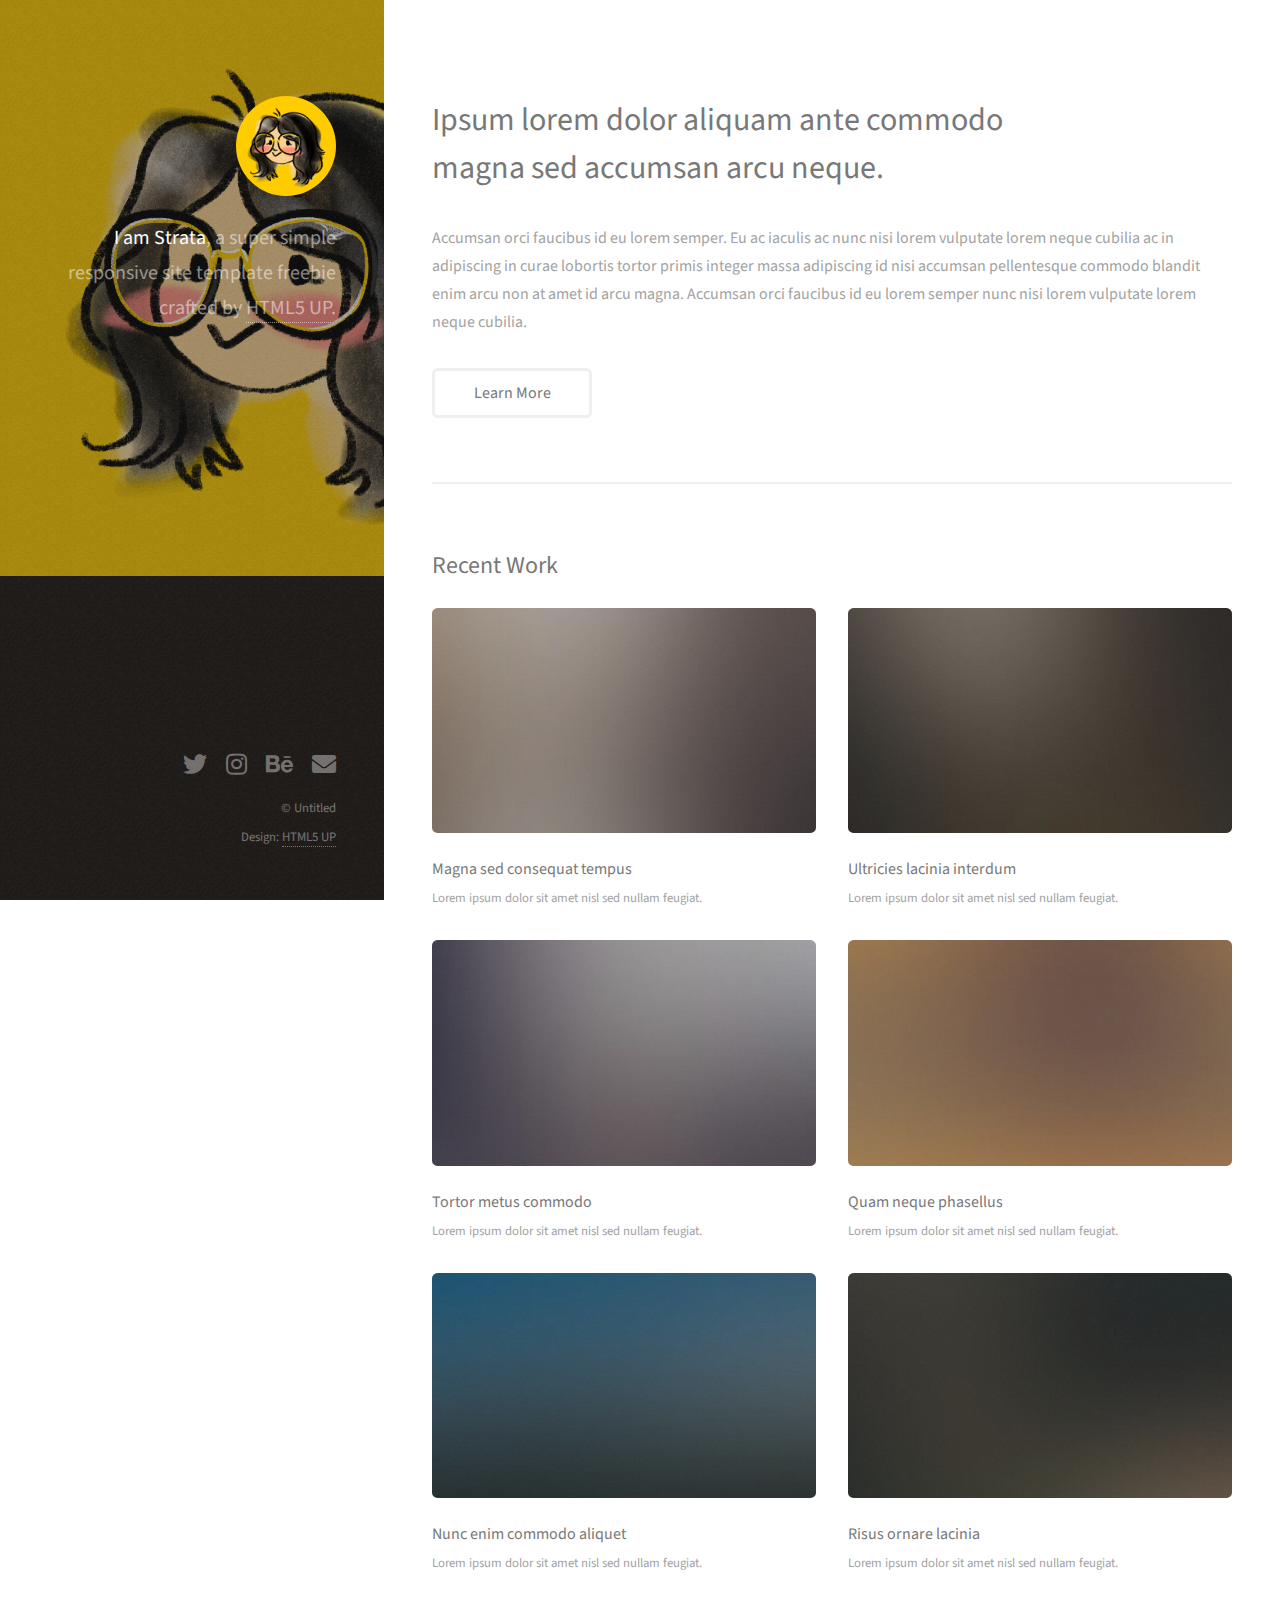
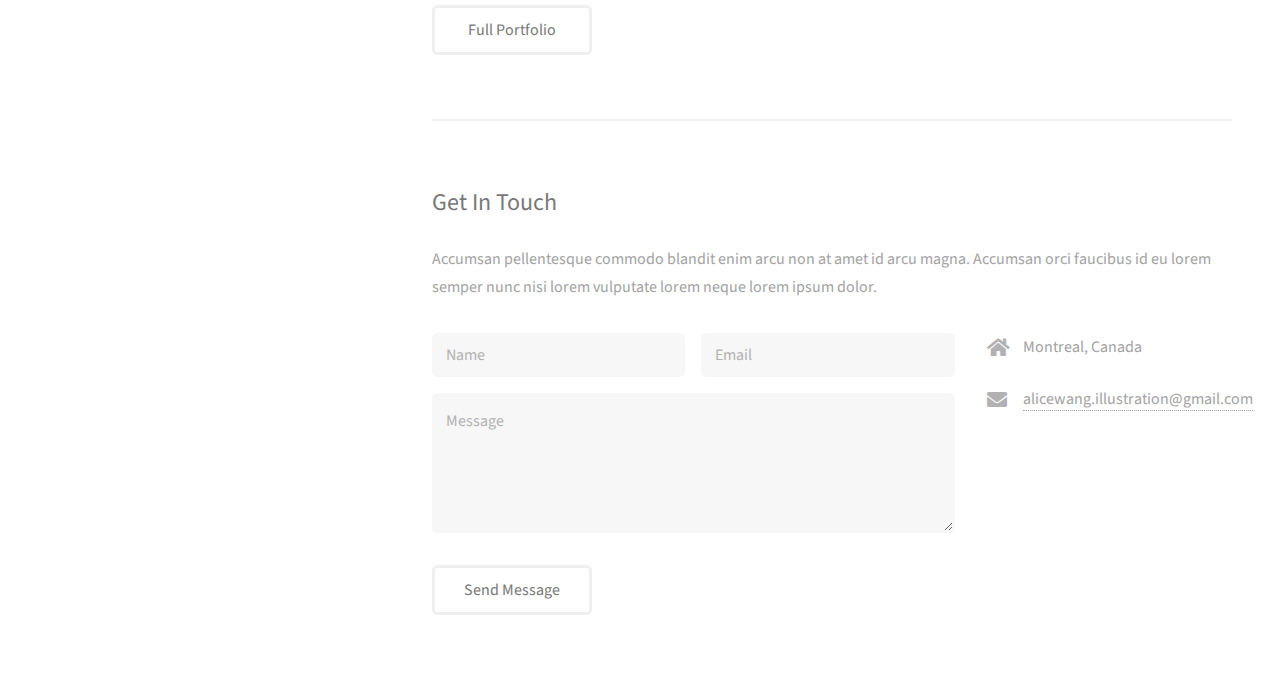
==== commit 485572a7: "test" ====
--- a/index.html
+++ b/index.html
@@ -16,7 +16,7 @@
 		<!-- Header -->
 			<header id="header">
 				<div class="inner">
-					<a href="#" class="image avatar"><img src="images/avatar.jpg" alt="" /></a>
+					<a href="#" class="image avatar"><img src="images/avatar.PNG" alt="" /></a>
 					<h1><strong>I am Strata</strong>, a super simple<br />
 					responsive site template freebie<br />
 					crafted by <a href="http://html5up.net">HTML5 UP</a>.</h1>
@@ -99,17 +99,12 @@
 								<ul class="labeled-icons">
 									<li>
 										<h3 class="icon solid fa-home"><span class="label">Address</span></h3>
-										1234 Somewhere Rd.<br />
-										Nashville, TN 00000<br />
-										United States
+										Montreal, Canada
 									</li>
-									<li>
-										<h3 class="icon solid fa-mobile-alt"><span class="label">Phone</span></h3>
-										000-000-0000
-									</li>
+									
 									<li>
 										<h3 class="icon solid fa-envelope"><span class="label">Email</span></h3>
-										<a href="#">hello@untitled.tld</a>
+										<a href="#">alicewang.illustration@gmail.com</a>
 									</li>
 								</ul>
 							</div>
@@ -441,8 +436,8 @@
 				<div class="inner">
 					<ul class="icons">
 						<li><a href="#" class="icon brands fa-twitter"><span class="label">Twitter</span></a></li>
-						<li><a href="#" class="icon brands fa-github"><span class="label">Github</span></a></li>
-						<li><a href="#" class="icon brands fa-dribbble"><span class="label">Dribbble</span></a></li>
+						<li><a href="#" class="icon brands fab fa-instagram"><span class="label">Github</span></a></li>
+						<li><a href="#" class="icon brands fa-brands fa-behance"><span class="label">Dribbble</span></a></li>
 						<li><a href="#" class="icon solid fa-envelope"><span class="label">Email</span></a></li>
 					</ul>
 					<ul class="copyright">
--- a/assets/css/main.css
+++ b/assets/css/main.css
@@ -2593,7 +2593,7 @@
 		justify-content: space-between;
 		background-color: #1f1815;
 		background-attachment: scroll,								scroll;
-		background-image: url("images/overlay.png"), url("../../images/bg.jpg");
+		background-image: url("images/overlay.png"), url("../../images/avatar.PNG");
 		background-position: top left,							top left;
 		background-repeat: repeat,								no-repeat;
 		background-size: auto,								150%;
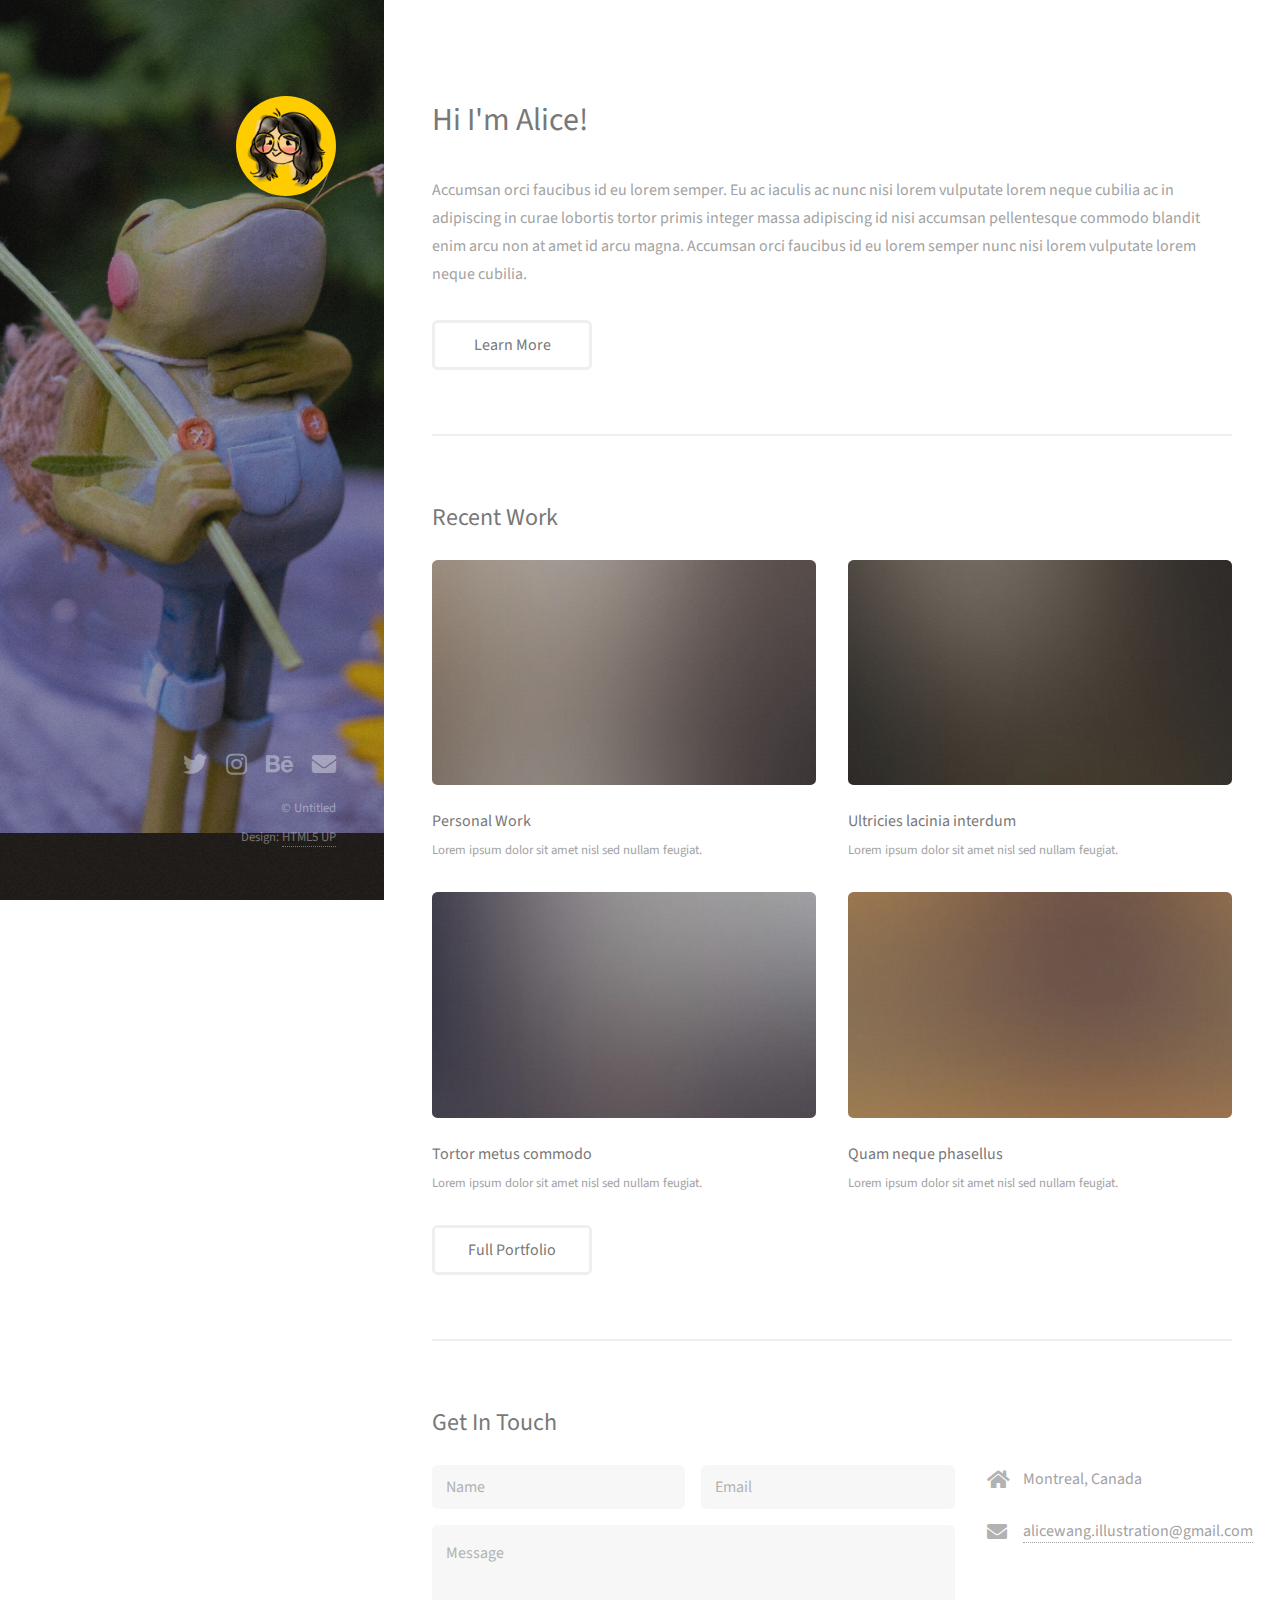
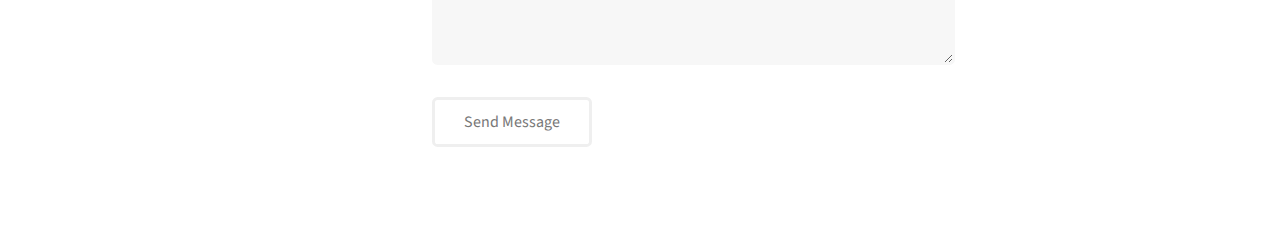
==== commit 601a1ea7: "Updated page tab header" ====
--- a/index.html
+++ b/index.html
@@ -6,7 +6,7 @@
 -->
 <html>
 	<head>
-		<title>Strata by HTML5 UP</title>
+		<title>Alice Wang | Sculpture & Illustration</title>
 		<meta charset="utf-8" />
 		<meta name="viewport" content="width=device-width, initial-scale=1, user-scalable=no" />
 		<link rel="stylesheet" href="assets/css/main.css" />
@@ -17,9 +17,7 @@
 			<header id="header">
 				<div class="inner">
 					<a href="#" class="image avatar"><img src="images/avatar.PNG" alt="" /></a>
-					<h1><strong>I am Strata</strong>, a super simple<br />
-					responsive site template freebie<br />
-					crafted by <a href="http://html5up.net">HTML5 UP</a>.</h1>
+					<h1>
 				</div>
 			</header>
 
@@ -29,8 +27,7 @@
 				<!-- One -->
 					<section id="one">
 						<header class="major">
-							<h2>Ipsum lorem dolor aliquam ante commodo<br />
-							magna sed accumsan arcu neque.</h2>
+							<h2>Hi I'm Alice!</h2>
 						</header>
 						<p>Accumsan orci faucibus id eu lorem semper. Eu ac iaculis ac nunc nisi lorem vulputate lorem neque cubilia ac in adipiscing in curae lobortis tortor primis integer massa adipiscing id nisi accumsan pellentesque commodo blandit enim arcu non at amet id arcu magna. Accumsan orci faucibus id eu lorem semper nunc nisi lorem vulputate lorem neque cubilia.</p>
 						<ul class="actions">
@@ -44,7 +41,7 @@
 						<div class="row">
 							<article class="col-6 col-12-xsmall work-item">
 								<a href="images/fulls/01.jpg" class="image fit thumb"><img src="images/thumbs/01.jpg" alt="" /></a>
-								<h3>Magna sed consequat tempus</h3>
+								<h3>Personal Work</h3>
 								<p>Lorem ipsum dolor sit amet nisl sed nullam feugiat.</p>
 							</article>
 							<article class="col-6 col-12-xsmall work-item">
@@ -62,16 +59,8 @@
 								<h3>Quam neque phasellus</h3>
 								<p>Lorem ipsum dolor sit amet nisl sed nullam feugiat.</p>
 							</article>
-							<article class="col-6 col-12-xsmall work-item">
-								<a href="images/fulls/05.jpg" class="image fit thumb"><img src="images/thumbs/05.jpg" alt="" /></a>
-								<h3>Nunc enim commodo aliquet</h3>
-								<p>Lorem ipsum dolor sit amet nisl sed nullam feugiat.</p>
-							</article>
-							<article class="col-6 col-12-xsmall work-item">
-								<a href="images/fulls/06.jpg" class="image fit thumb"><img src="images/thumbs/06.jpg" alt="" /></a>
-								<h3>Risus ornare lacinia</h3>
-								<p>Lorem ipsum dolor sit amet nisl sed nullam feugiat.</p>
-							</article>
+							
+							
 						</div>
 						<ul class="actions">
 							<li><a href="#" class="button">Full Portfolio</a></li>
@@ -81,7 +70,6 @@
 				<!-- Three -->
 					<section id="three">
 						<h2>Get In Touch</h2>
-						<p>Accumsan pellentesque commodo blandit enim arcu non at amet id arcu magna. Accumsan orci faucibus id eu lorem semper nunc nisi lorem vulputate lorem neque lorem ipsum dolor.</p>
 						<div class="row">
 							<div class="col-8 col-12-small">
 								<form method="post" action="#">
--- a/assets/css/main.css
+++ b/assets/css/main.css
@@ -2593,7 +2593,7 @@
 		justify-content: space-between;
 		background-color: #1f1815;
 		background-attachment: scroll,								scroll;
-		background-image: url("images/overlay.png"), url("../../images/avatar.PNG");
+		background-image: url("images/overlay.png"), url("../../images/bghalf.jpg");
 		background-position: top left,							top left;
 		background-repeat: repeat,								no-repeat;
 		background-size: auto,								150%;
@@ -3078,7 +3078,7 @@
 			#footer {
 				background-attachment: scroll;
 				background-color: #1f1815;
-				background-image: url("images/overlay.png"), url("../../images/bg.jpg");
+				background-image: url("images/overlay.png"), url("../../images/bghalf.jpg");
 				background-position: top left,						bottom center;
 				background-repeat: repeat,							no-repeat;
 				background-size: auto,							cover;
